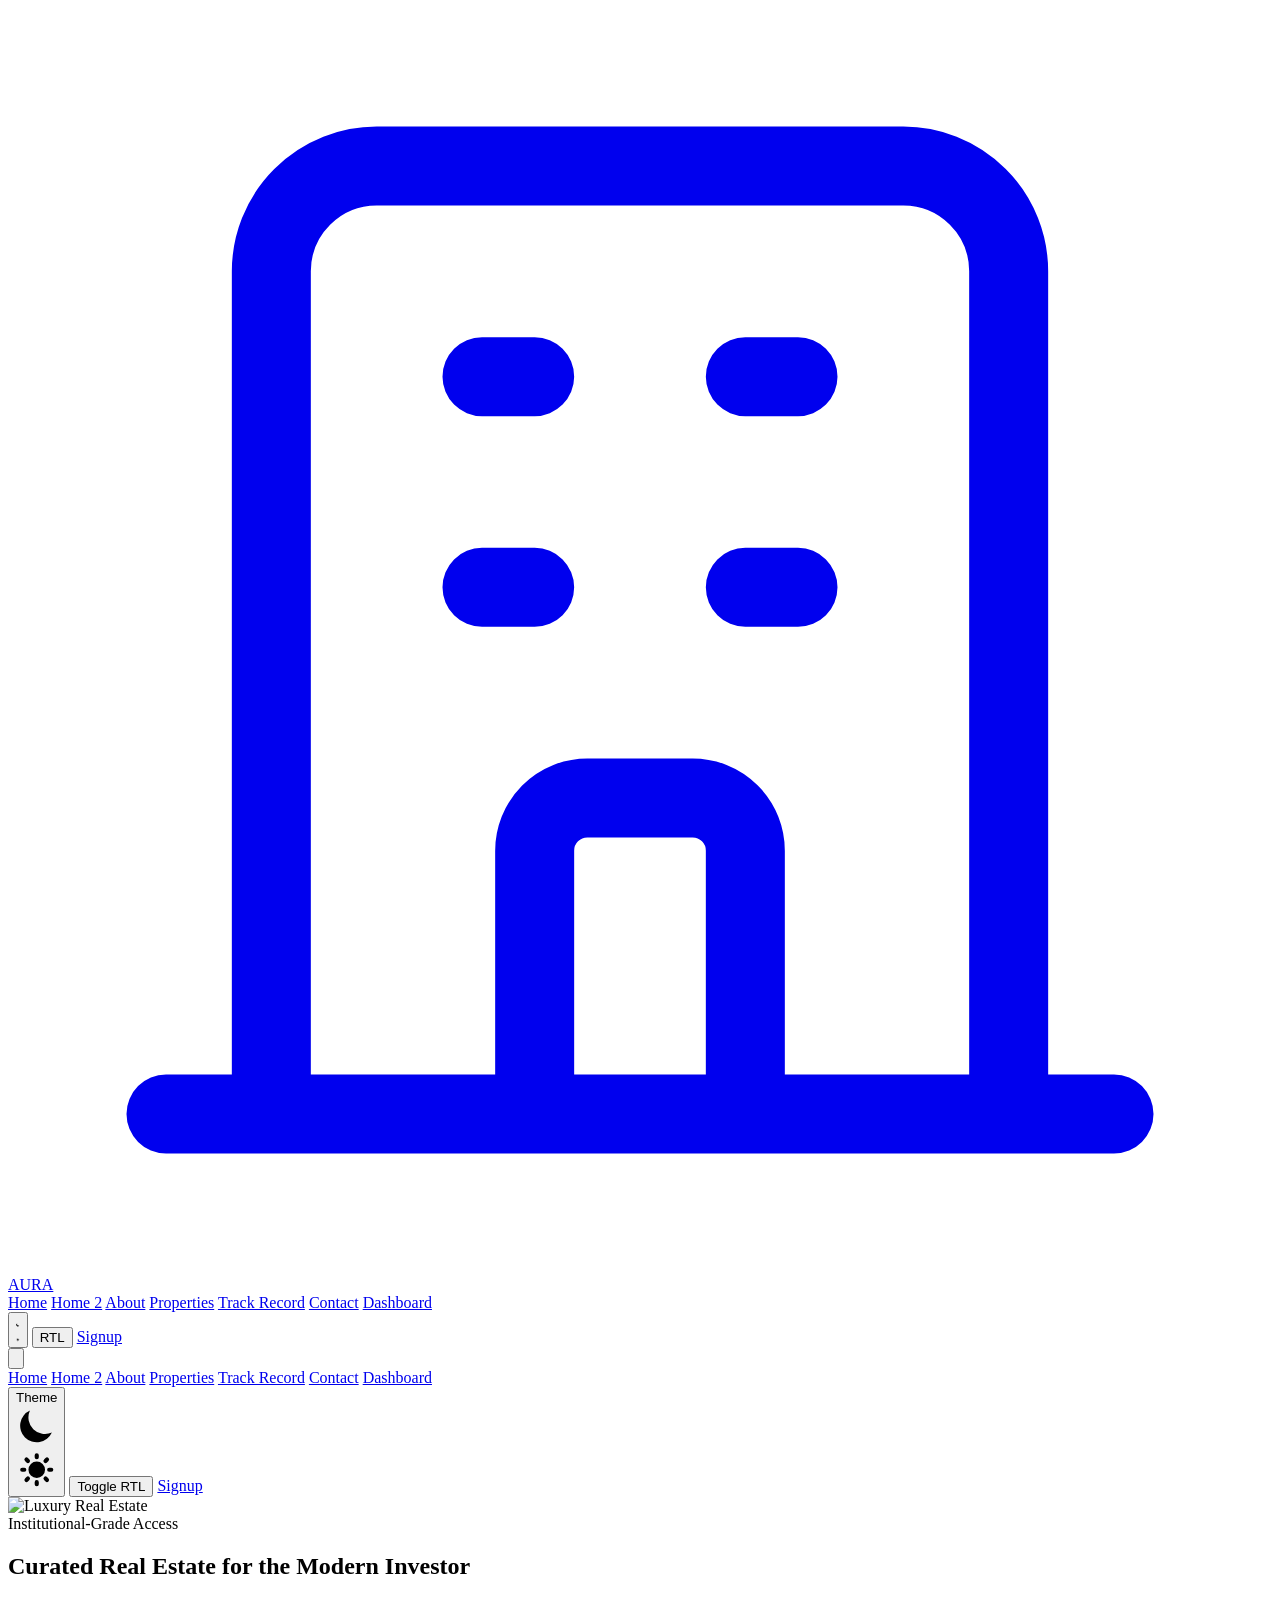
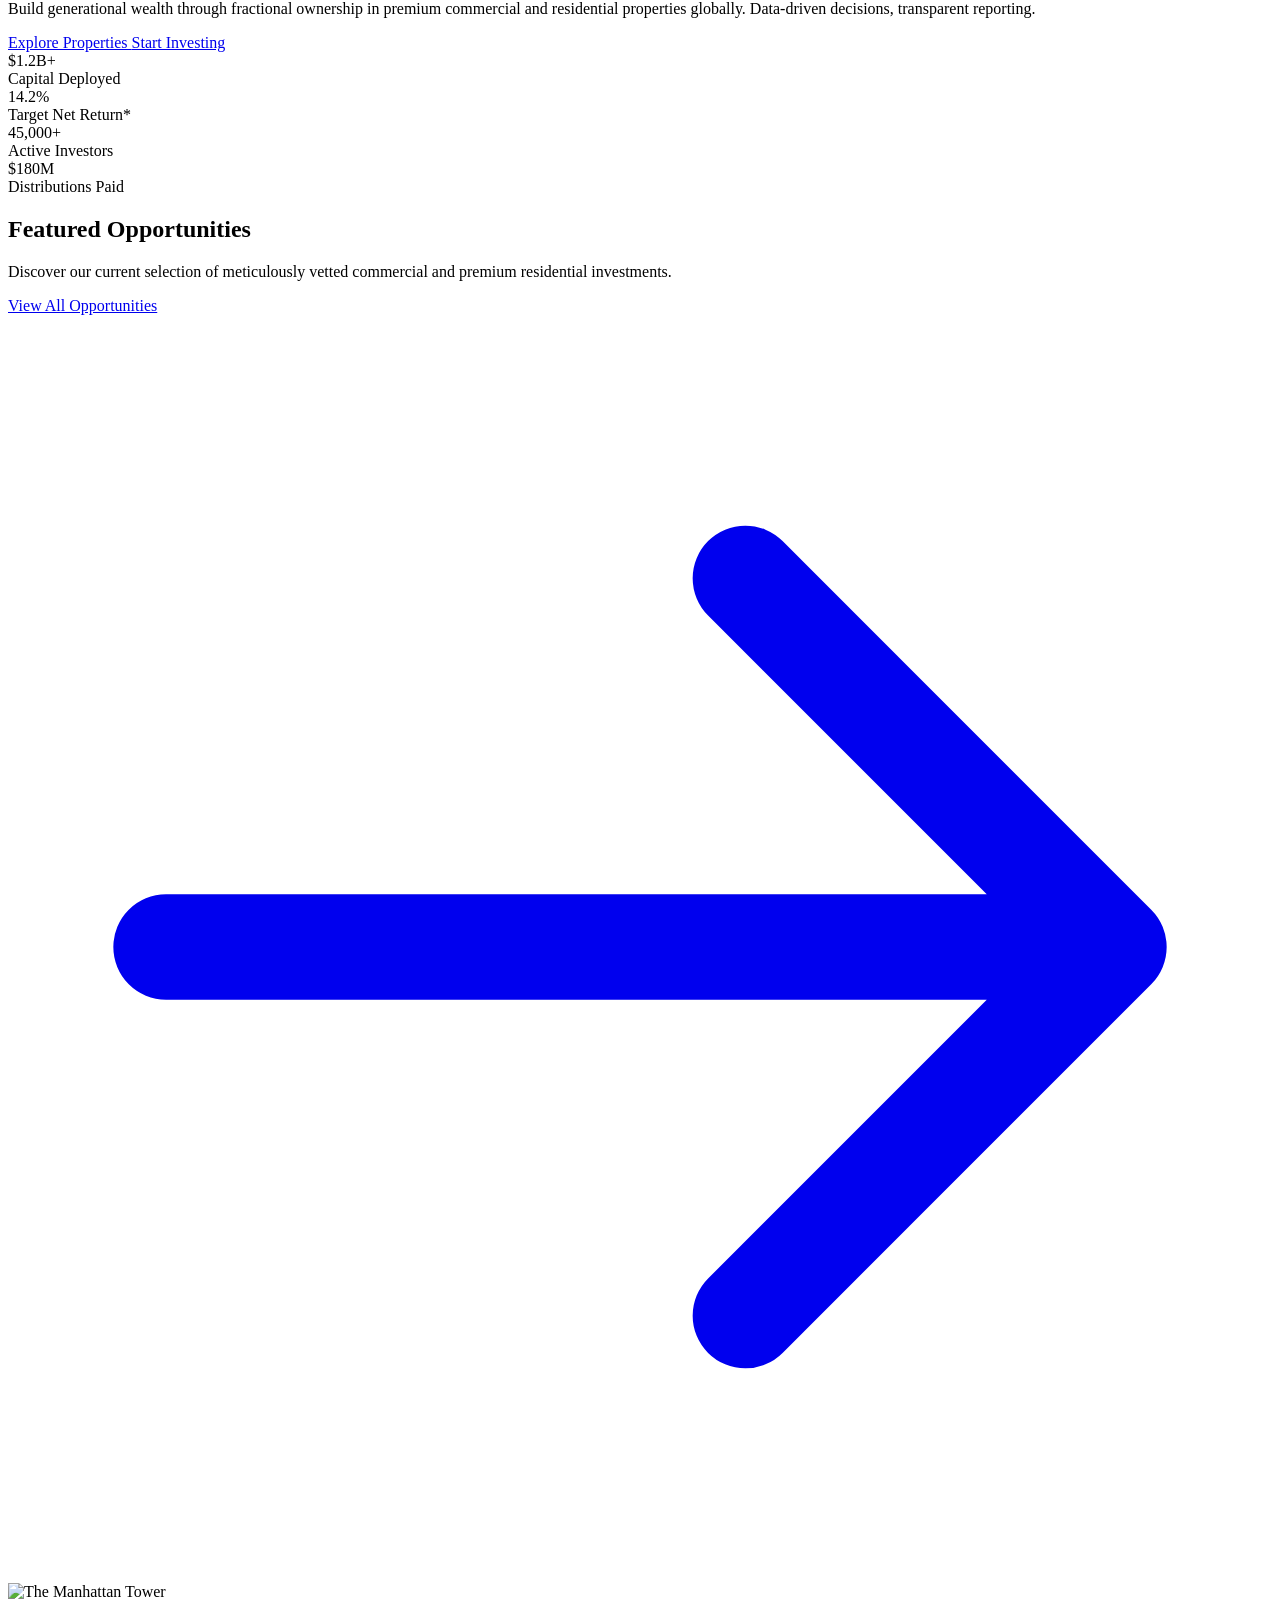
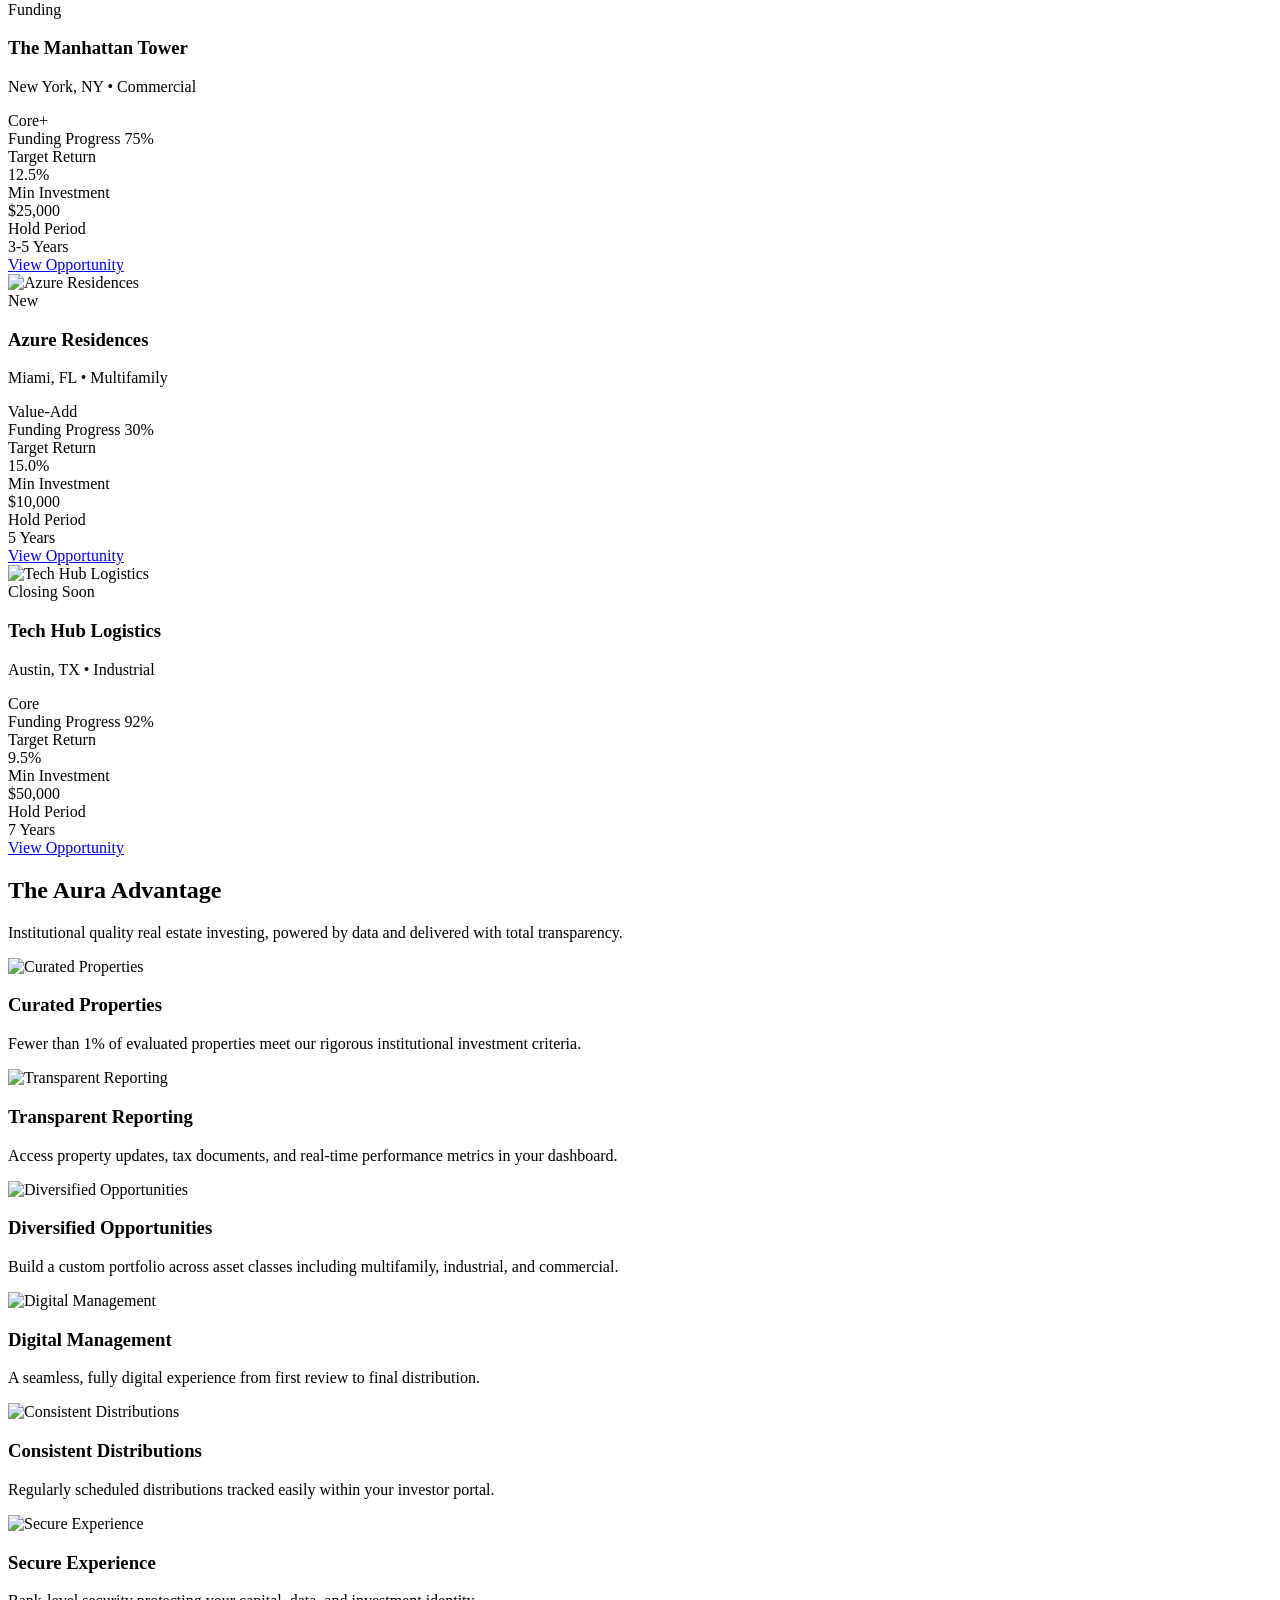
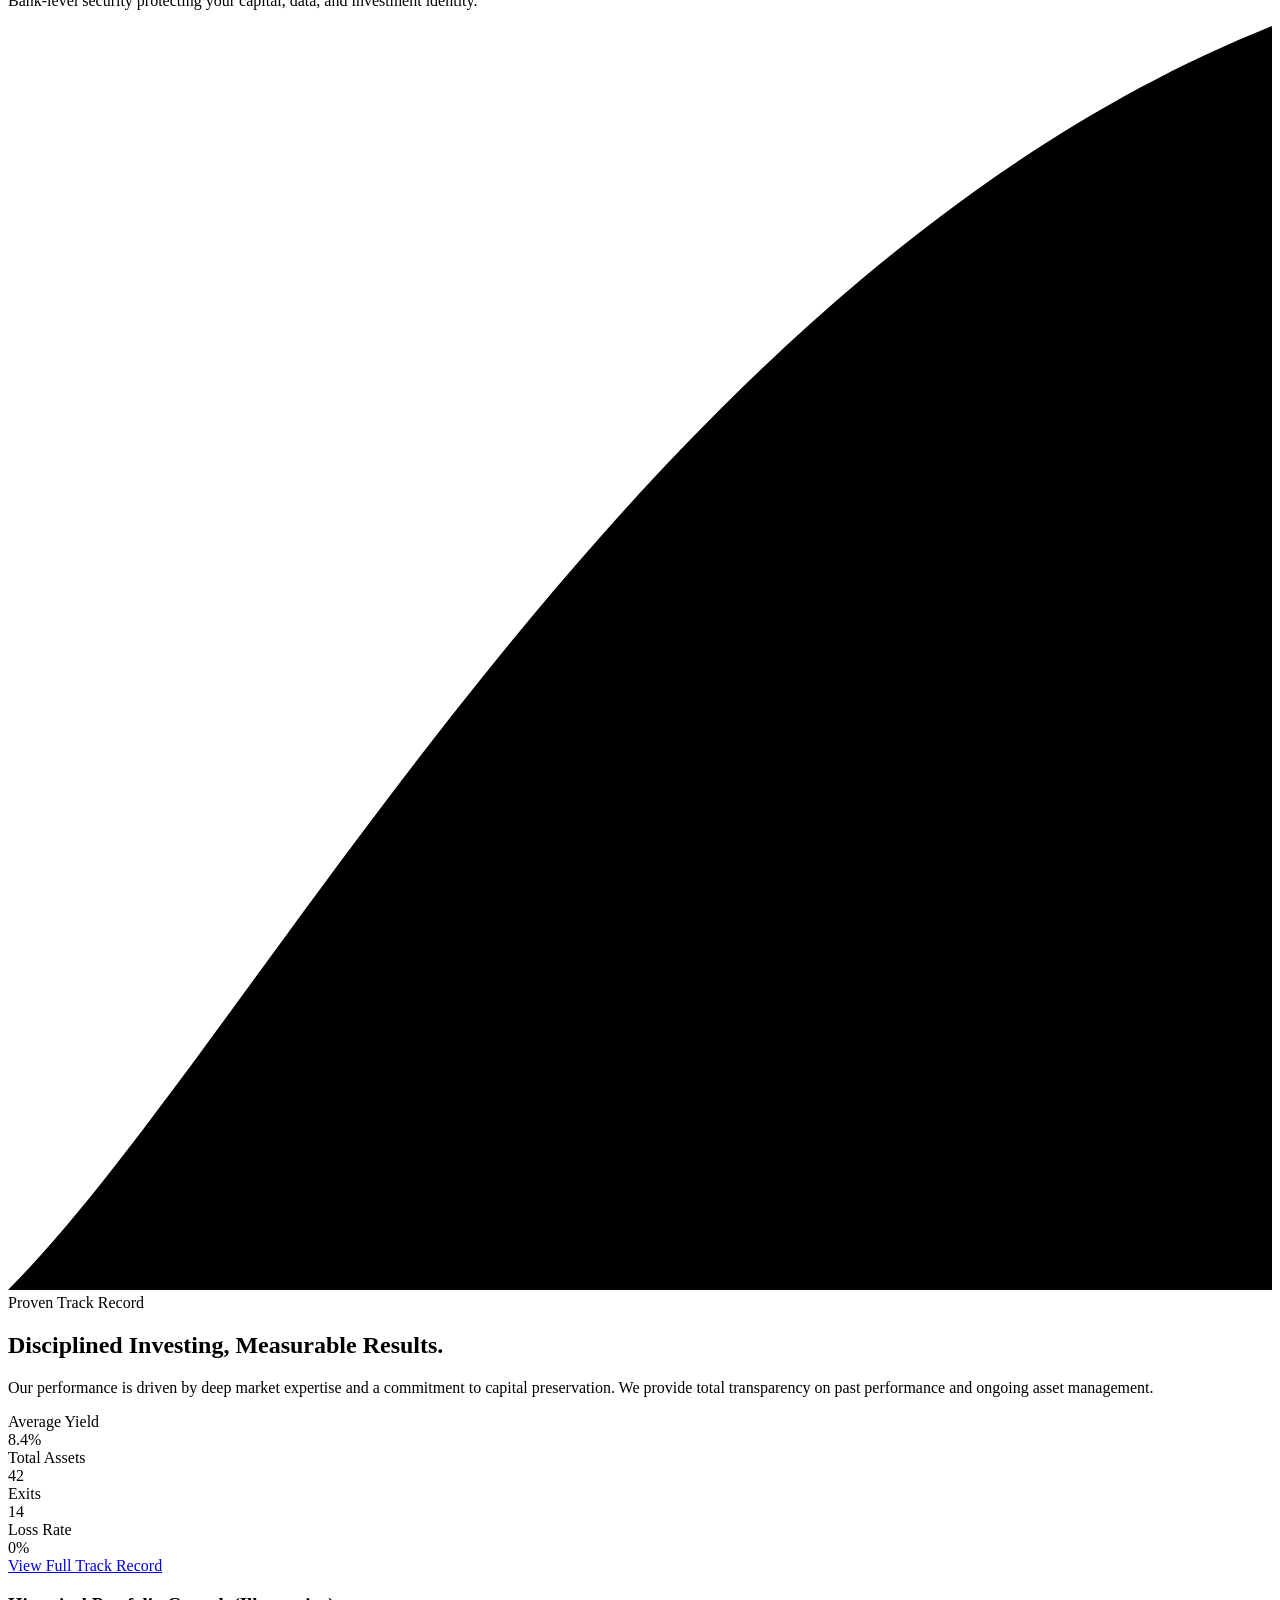
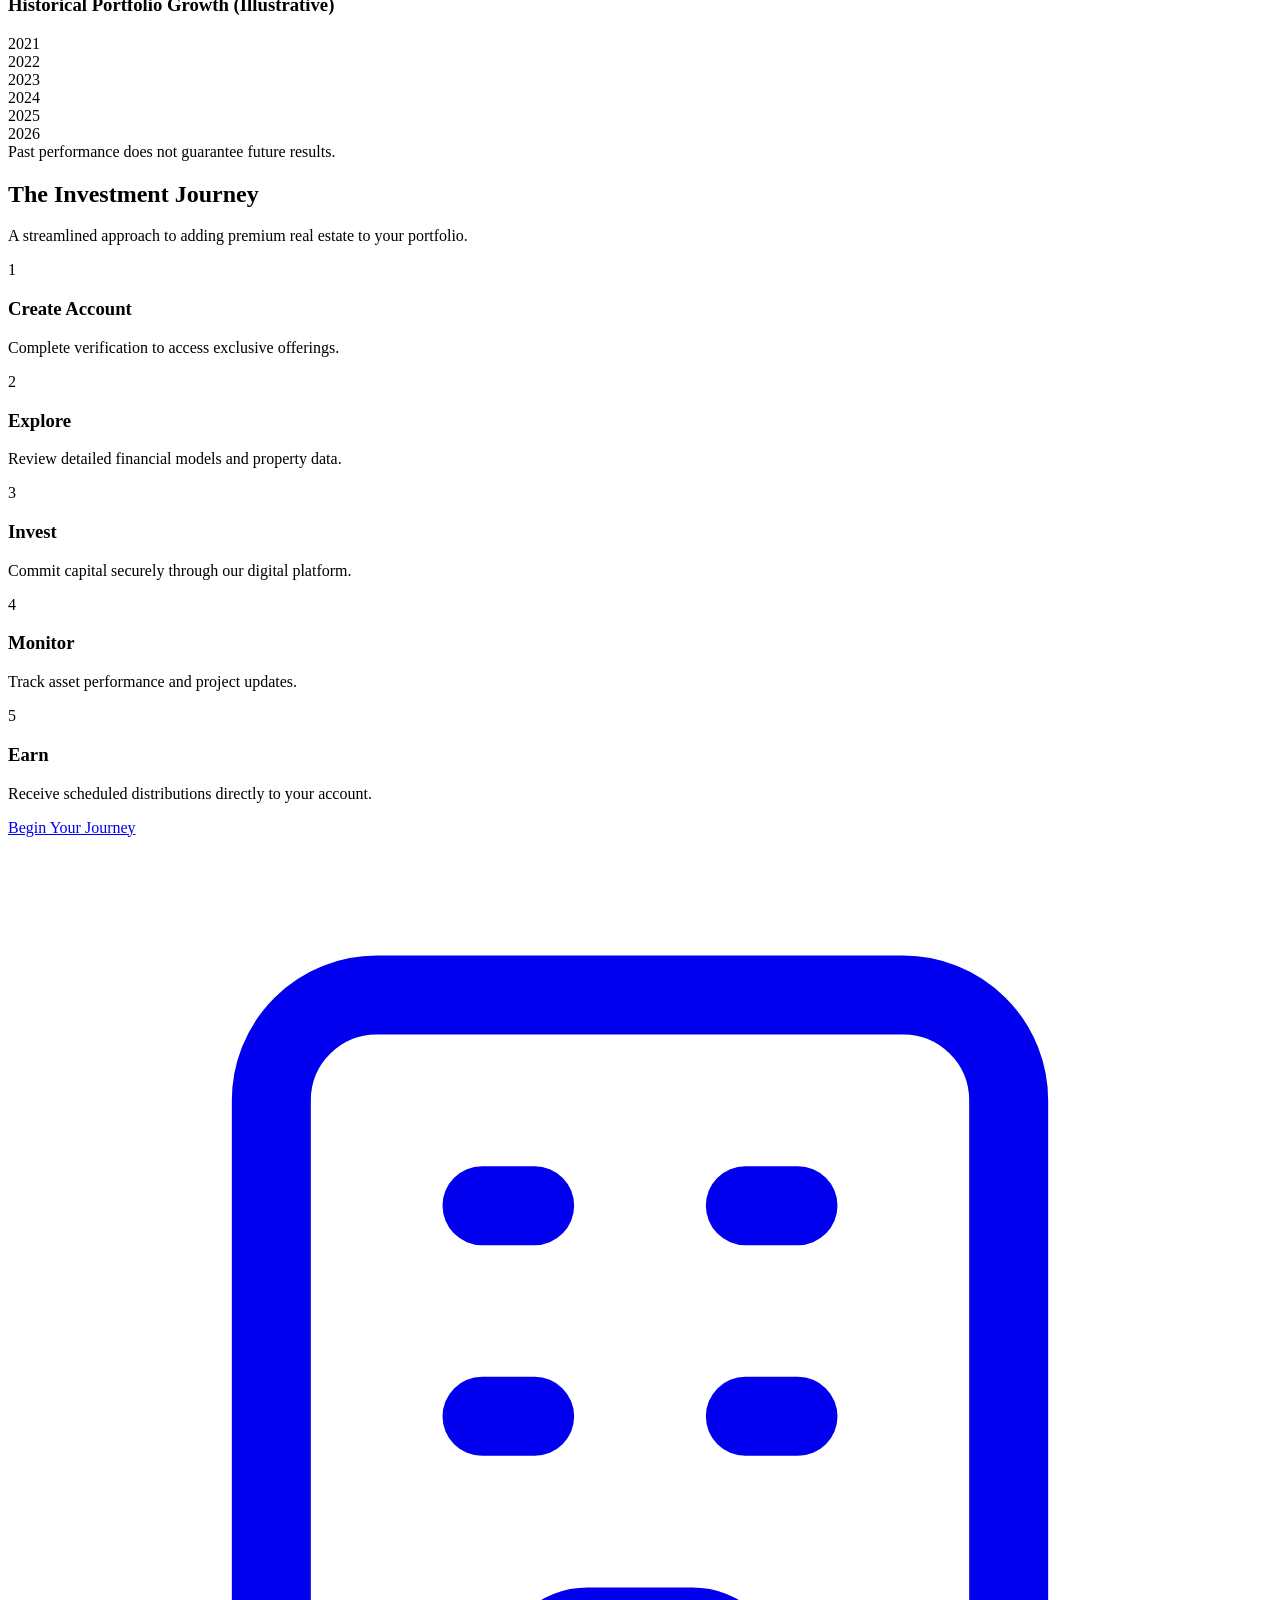
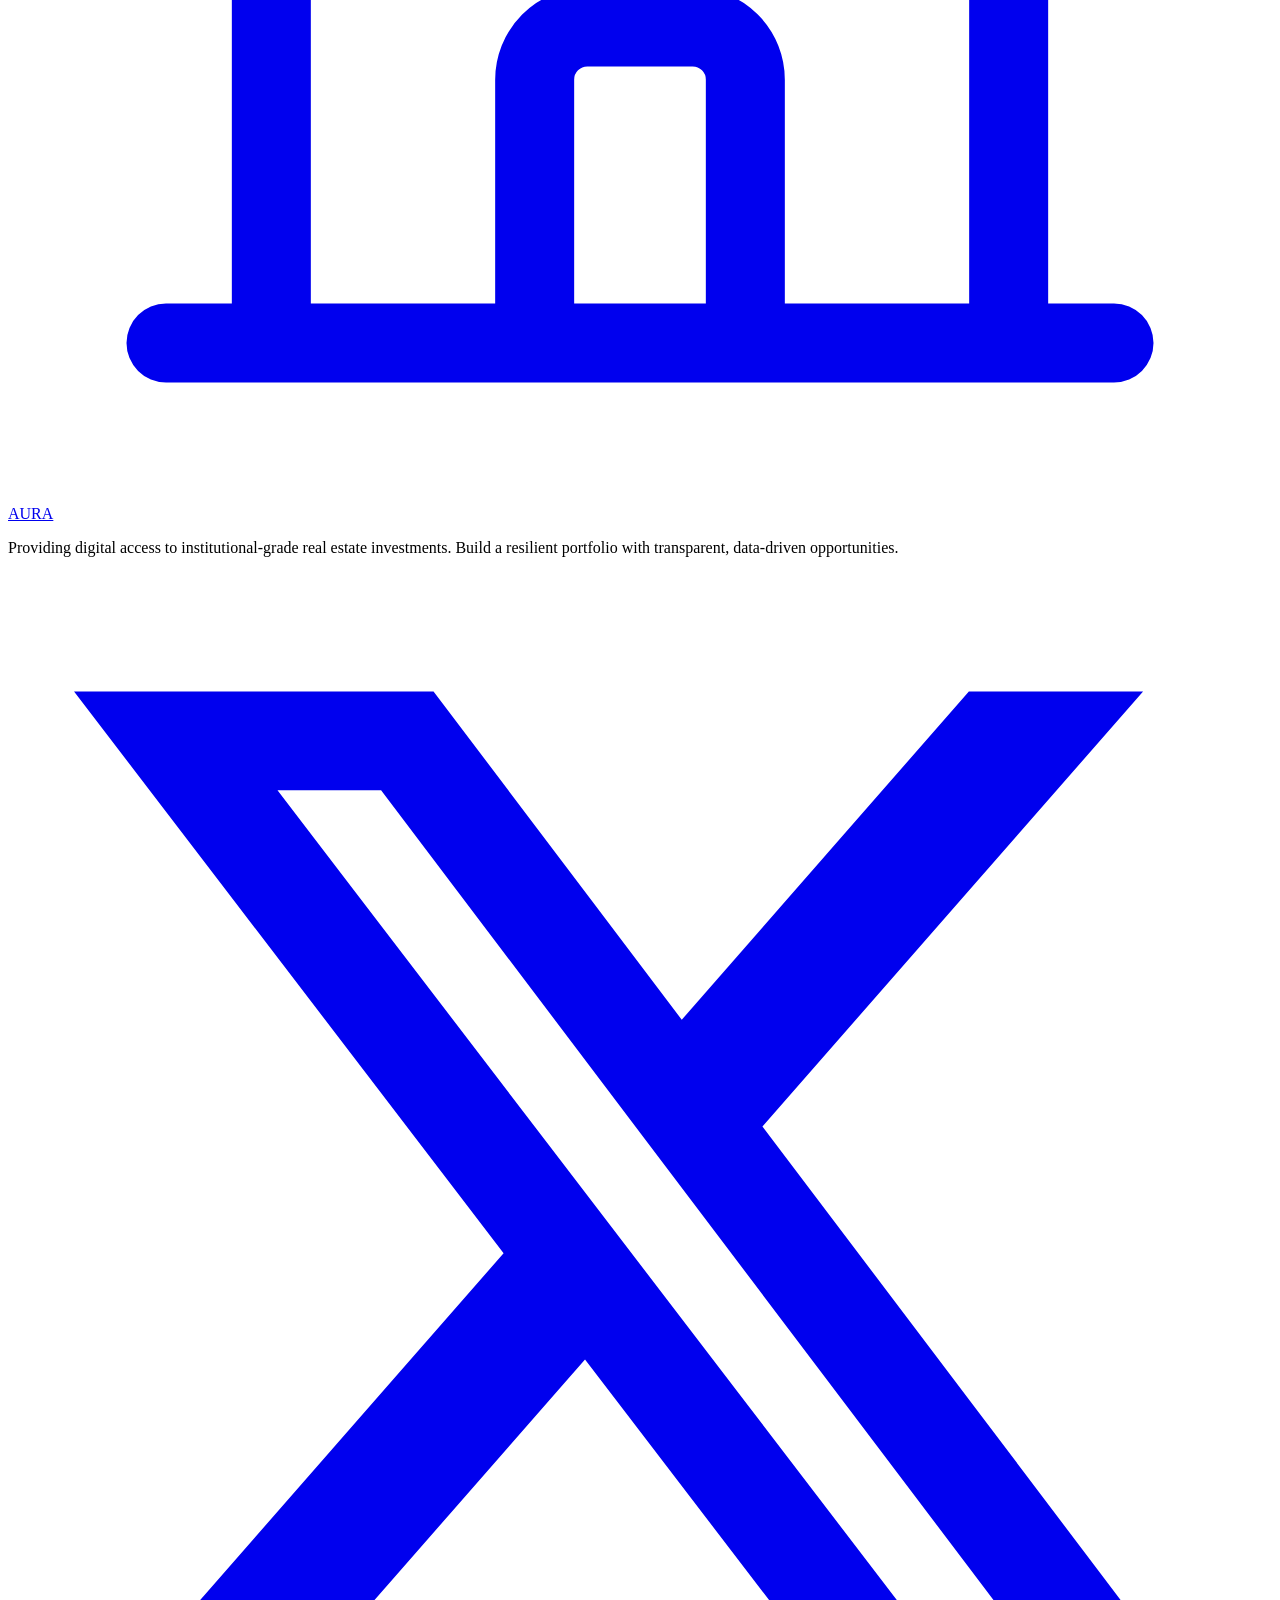
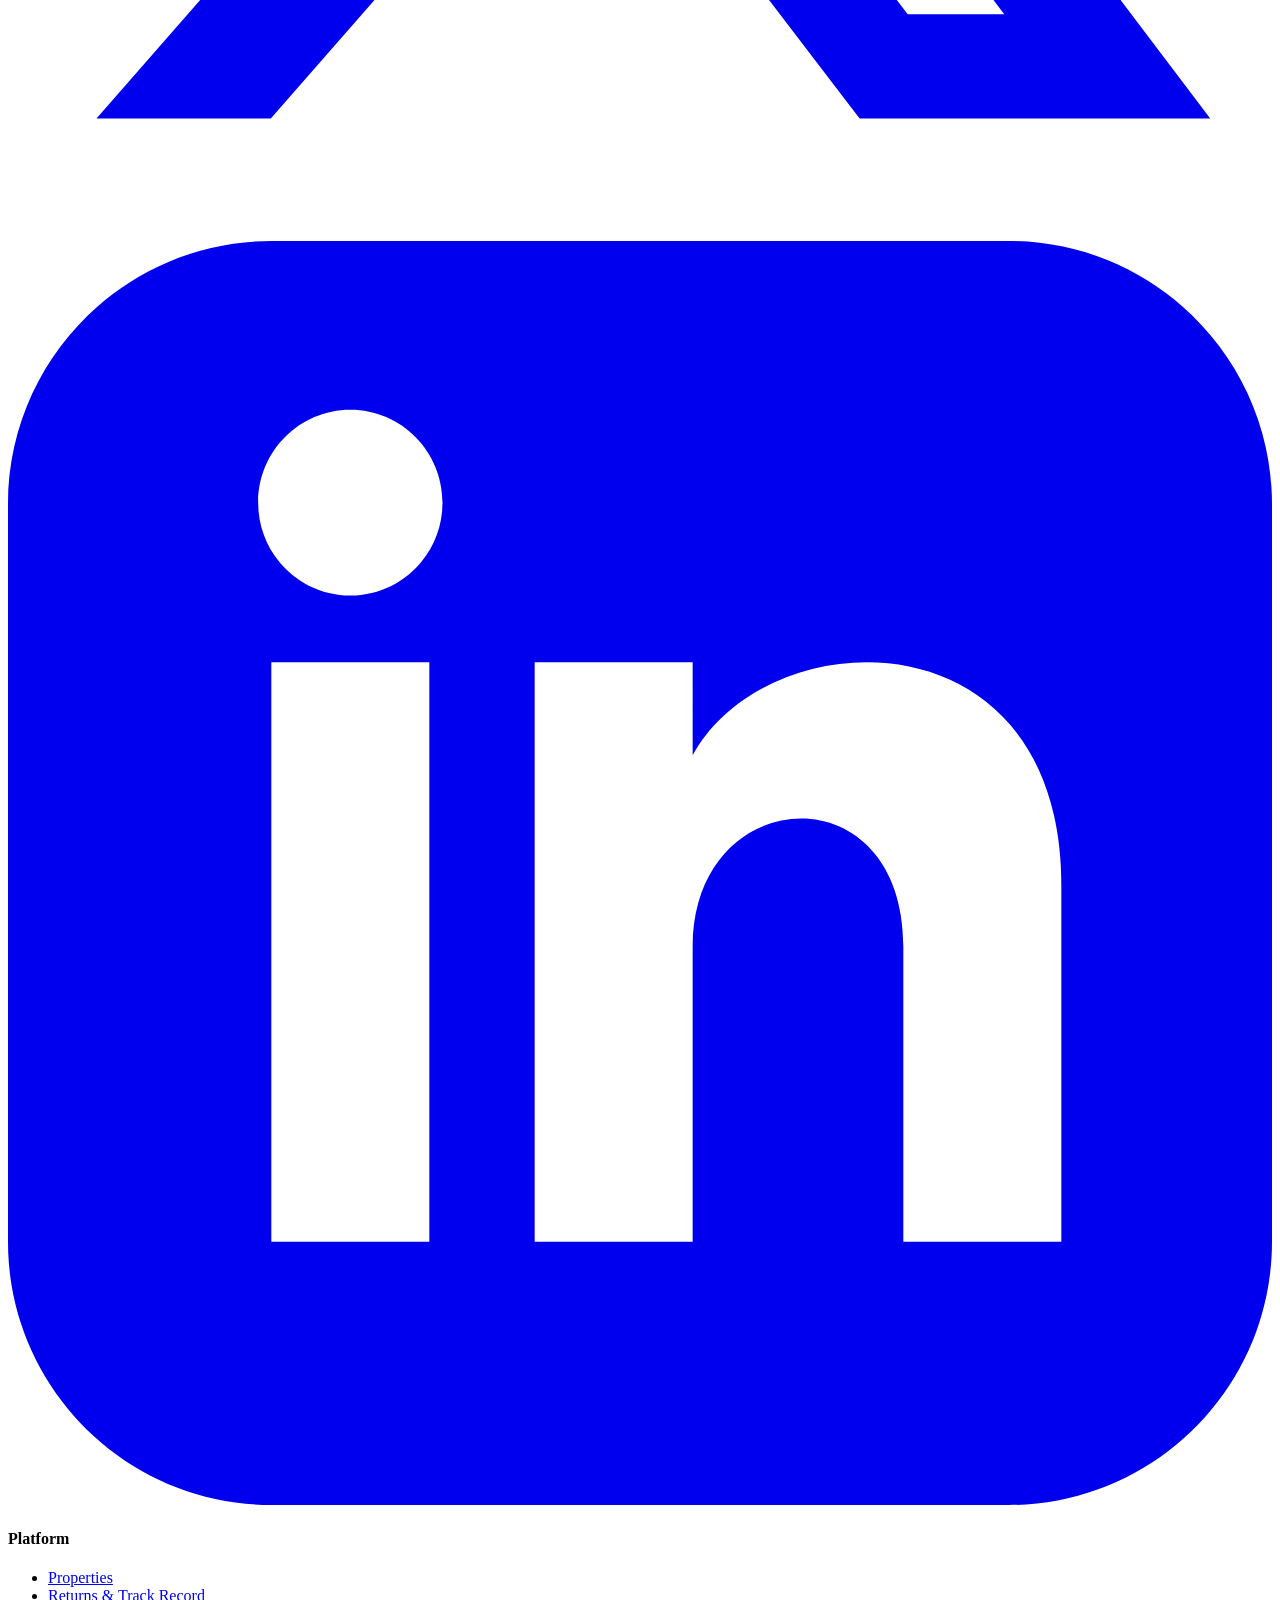
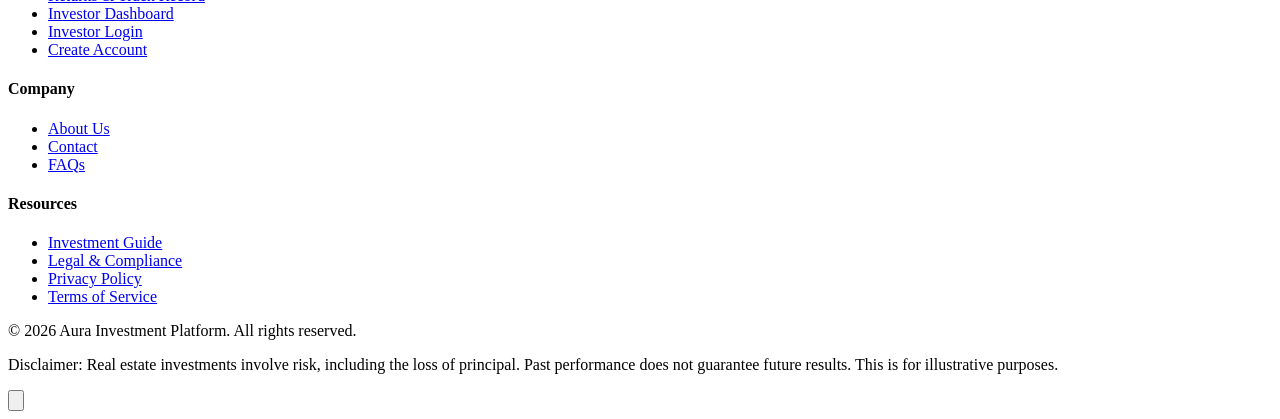
==== index.html @ 24491aa6 "index" ====
<!DOCTYPE html>
<html lang="en" dir="ltr">

<head>
    <meta charset="UTF-8">
    <meta name="viewport" content="width=device-width, initial-scale=1.0">
    <title>Aura | Premium Real Estate Crowdfunding & Investment</title>
    <link rel="icon" type="image/svg+xml" href="favicon.svg">
    <meta name="description"
        content="Aura is a premium real estate crowdfunding platform offering access to luxury and commercial property investments for global investors.">

    <!-- Google Fonts -->
    <link rel="preconnect" href="https://fonts.googleapis.com">
    <link rel="preconnect" href="https://fonts.gstatic.com" crossorigin>
    <link
        href="https://fonts.googleapis.com/css2?family=Inter:wght@300;400;500;600;700&family=Playfair+Display:wght@400;500;600;700&display=swap"
        rel="stylesheet">

    <!-- Tailwind CSS v3 CDN -->
    <script src="https://cdn.tailwindcss.com"></script>
    <script>
        tailwind.config = {
            darkMode: 'class',
            theme: {
                extend: {
                    colors: {
                        brand: {
                            charcoal: '#1A1A1A',
                            nearblack: '#0D0D0D',
                            ivory: '#F9F8F6',
                            stone: '#D9D5D0',
                            gold: '#C5A880',
                            mutedgold: '#D4C0A1'
                        }
                    },
                    fontFamily: {
                        sans: ['Inter', 'sans-serif'],
                        display: ['Playfair Display', 'serif'],
                    }
                }
            }
        }
    </script>

    <style type="text/tailwindcss">
        @layer utilities {
            .glass-panel {
                @apply bg-white/10 backdrop-blur-md border border-white/20 dark:bg-black/40 dark:border-white/10;
            }
            .text-balance {
                text-wrap: balance;
            }
        }
        
        body {
            @apply bg-brand-ivory text-brand-charcoal dark:bg-brand-nearblack dark:text-brand-ivory transition-colors duration-300;
        }

        /* Smooth scrolling */
        html { scroll-behavior: smooth; }
        
        /* Custom scrollbar */
        ::-webkit-scrollbar { width: 8px; }
        ::-webkit-scrollbar-track { @apply bg-transparent; }
        ::-webkit-scrollbar-thumb { @apply bg-brand-stone dark:bg-brand-charcoal rounded-full; }
        ::-webkit-scrollbar-thumb:hover { @apply bg-brand-gold; }
    </style>
    <link rel="stylesheet" href="assets/css/style.css">
</head>

<body
    class="antialiased flex flex-col min-h-screen bg-brand-ivory text-brand-charcoal dark:bg-brand-nearblack dark:text-brand-ivory transition-colors duration-300">

    <!-- HEADER -->
    <header id="main-header"
        class="fixed w-full top-0 z-50 bg-brand-ivory/90 dark:bg-brand-nearblack/90 backdrop-blur-md border-b border-brand-stone/30 dark:border-brand-charcoal transition-all duration-300">
        <div class="max-w-7xl mx-auto px-4 sm:px-6 lg:px-8">
            <div class="flex justify-between items-center h-20">
                <!-- Logo -->
                <div class="flex-shrink-0 flex items-center">
                    <a href="index.html"
                        class="font-display font-bold text-2xl tracking-wider text-brand-charcoal dark:text-brand-ivory flex items-center gap-2">
                        <svg class="w-8 h-8 text-brand-gold" fill="none" stroke="currentColor" viewBox="0 0 24 24">
                            <path stroke-linecap="round" stroke-linejoin="round" stroke-width="1.5"
                                d="M19 21V5a2 2 0 00-2-2H7a2 2 0 00-2 2v16m14 0h2m-2 0h-5m-9 0H3m2 0h5M9 7h1m-1 4h1m4-4h1m-1 4h1m-5 10v-5a1 1 0 011-1h2a1 1 0 011 1v5m-4 0h4">
                            </path>
                        </svg>
                        AURA
                    </a>
                </div>

                <!-- Desktop Navigation -->
                <nav class="hidden lg:flex lg:gap-4 xl:gap-8 items-center">
                    <a href="index.html" class="text-sm font-medium text-brand-gold transition-colors">Home</a>
                    <a href="home-2.html" class="text-sm font-medium hover:text-brand-gold transition-colors">Home 2</a>
                    <a href="about.html" class="text-sm font-medium hover:text-brand-gold transition-colors">About</a>
                    <a href="properties.html"
                        class="text-sm font-medium hover:text-brand-gold transition-colors">Properties</a>
                    <a href="returns.html" class="text-sm font-medium hover:text-brand-gold transition-colors">Track
                        Record</a>
                    <a href="contact.html"
                        class="text-sm font-medium hover:text-brand-gold transition-colors">Contact</a>
                    <a href="dashboard.html"
                        class="text-sm font-medium hover:text-brand-gold transition-colors">Dashboard</a>
                </nav>

                <!-- Actions -->
                <div class="hidden lg:flex items-center lg:gap-4 xl:gap-6">
                    <button id="theme-toggle"
                        class="w-10 h-10 flex items-center justify-center border border-brand-stone/30 dark:border-brand-charcoal rounded-sm text-gray-500 hover:text-brand-gold hover:border-brand-gold dark:text-gray-400 dark:hover:text-brand-gold dark:hover:border-brand-gold transition-colors"
                        aria-label="Toggle Theme">
                        <svg id="theme-toggle-dark-icon" class="hidden w-5 h-5" fill="currentColor" viewBox="0 0 20 20">
                            <path d="M17.293 13.293A8 8 0 016.707 2.707a8.001 8.001 0 1010.586 10.586z"></path>
                        </svg>
                        <svg id="theme-toggle-light-icon" class="hidden w-5 h-5" fill="currentColor"
                            viewBox="0 0 20 20">
                            <path
                                d="M10 2a1 1 0 011 1v1a1 1 0 11-2 0V3a1 1 0 011-1zm4 8a4 4 0 11-8 0 4 4 0 018 0zm-.464 4.95l.707.707a1 1 0 001.414-1.414l-.707-.707a1 1 0 00-1.414 1.414zm2.12-10.607a1 1 0 010 1.414l-.706.707a1 1 0 11-1.414-1.414l.707-.707a1 1 0 011.414 0zM17 11a1 1 0 100-2h-1a1 1 0 100 2h1zm-7 4a1 1 0 011 1v1a1 1 0 11-2 0v-1a1 1 0 011-1zM5.05 6.464A1 1 0 106.465 5.05l-.708-.707a1 1 0 00-1.414 1.414l.707.707zm1.414 8.486l-.707.707a1 1 0 01-1.414-1.414l.707-.707a1 1 0 011.414 1.414zM4 11a1 1 0 100-2H3a1 1 0 000 2h1z">
                            </path>
                        </svg>
                    </button>
                    <button id="rtl-toggle"
                        class="w-10 h-10 flex items-center justify-center border border-brand-stone/30 dark:border-brand-charcoal rounded-sm text-sm font-medium text-gray-500 hover:text-brand-gold hover:border-brand-gold dark:text-gray-400 dark:hover:text-brand-gold dark:hover:border-brand-gold transition-colors">RTL</button>
                    <a href="signup.html"
                        class="bg-brand-charcoal dark:bg-brand-gold text-white dark:text-brand-charcoal px-5 py-2.5 rounded-sm text-sm font-medium hover:bg-brand-gold dark:hover:bg-white transition-colors whitespace-nowrap">Signup</a>
                </div>

                <!-- Mobile menu button -->
                <div class="lg:hidden flex items-center gap-4">
                    
                    <button id="mobile-menu-btn" class="text-brand-charcoal dark:text-brand-ivory focus:outline-none">
                        <svg class="w-6 h-6" fill="none" stroke="currentColor" viewBox="0 0 24 24">
                            <path id="menu-icon-open" stroke-linecap="round" stroke-linejoin="round" stroke-width="1.5"
                                d="M4 6h16M4 12h16M4 18h16"></path>
                            <path id="menu-icon-close" class="hidden" stroke-linecap="round" stroke-linejoin="round"
                                stroke-width="1.5" d="M6 18L18 6M6 6l12 12"></path>
                        </svg>
                    </button>
                </div>
            </div>
        </div>

        <!-- Mobile Menu -->
        <div id="mobile-menu"
            class="hidden lg:hidden bg-brand-ivory dark:bg-brand-nearblack border-t border-brand-stone/30 dark:border-brand-charcoal pb-6">
            <div class="px-4 pt-4 pb-3 space-y-1">
                <a href="index.html" class="block px-3 py-2 text-base font-medium text-brand-gold">Home</a>
                <a href="home-2.html" class="block px-3 py-2 text-base font-medium hover:text-brand-gold">Home 2</a>
                <a href="about.html" class="block px-3 py-2 text-base font-medium hover:text-brand-gold">About</a>
                <a href="properties.html"
                    class="block px-3 py-2 text-base font-medium hover:text-brand-gold">Properties</a>
                <a href="returns.html" class="block px-3 py-2 text-base font-medium hover:text-brand-gold">Track
                    Record</a>
                <a href="contact.html" class="block px-3 py-2 text-base font-medium hover:text-brand-gold">Contact</a>
                <a href="dashboard.html"
                    class="block px-3 py-2 text-base font-medium hover:text-brand-gold">Dashboard</a>
                <div class="border-t border-brand-stone/30 dark:border-brand-charcoal my-2 pt-2"></div>
                <button id="mobile-theme-toggle" class="block px-3 py-2 text-base font-medium w-full text-left hover:text-brand-gold dark:hover:text-brand-gold flex items-center justify-between">
                    <span>Theme</span>
                    <div class="flex items-center">
                        <svg id="mobile-theme-toggle-dark-icon" class="hidden w-5 h-5" fill="currentColor" viewBox="0 0 20 20"><path d="M17.293 13.293A8 8 0 016.707 2.707a8.001 8.001 0 1010.586 10.586z"></path></svg>
                        <svg id="mobile-theme-toggle-light-icon" class="hidden w-5 h-5" fill="currentColor" viewBox="0 0 20 20"><path d="M10 2a1 1 0 011 1v1a1 1 0 11-2 0V3a1 1 0 011-1zm4 8a4 4 0 11-8 0 4 4 0 018 0zm-.464 4.95l.707.707a1 1 0 001.414-1.414l-.707-.707a1 1 0 00-1.414 1.414zm2.12-10.607a1 1 0 010 1.414l-.706.707a1 1 0 11-1.414-1.414l.707-.707a1 1 0 011.414 0zM17 11a1 1 0 100-2h-1a1 1 0 100 2h1zm-7 4a1 1 0 011 1v1a1 1 0 11-2 0v-1a1 1 0 011-1zM5.05 6.464A1 1 0 106.465 5.05l-.708-.707a1 1 0 00-1.414 1.414l.707.707zm1.414 8.486l-.707.707a1 1 0 01-1.414-1.414l.707-.707a1 1 0 011.414 1.414zM4 11a1 1 0 100-2H3a1 1 0 000 2h1z"></path></svg>
                    </div>
                </button>
                <button id="mobile-rtl-toggle"
                    class="block px-3 py-2 text-base font-medium w-full text-left hover:text-brand-gold dark:hover:text-brand-gold">Toggle
                    RTL</button>
                <a href="signup.html"
                    class="block mt-4 text-center bg-brand-charcoal dark:bg-brand-gold text-white dark:text-brand-charcoal px-5 py-3 rounded-sm font-medium">Signup</a>
            </div>
        </div>
    </header>

    <main class="flex-grow pt-20">
        <!-- Section 1 - Hero -->
        <section class="relative h-auto py-24 md:h-[85vh] md:min-h-[600px] md:py-0 flex items-center">
            <div class="absolute inset-0 z-0">
                <img src="https://images.unsplash.com/photo-1600596542815-ffad4c1539a9?auto=format&fit=crop&q=80&w=2000"
                    alt="Luxury Real Estate" class="w-full h-full object-cover">
                <div class="absolute inset-0 bg-black/40"></div>
            </div>

            <div class="relative z-10 max-w-7xl mx-auto px-4 sm:px-6 lg:px-8 w-full text-white">
                <div class="max-w-3xl">
                    <span
                        class="text-brand-gold font-semibold tracking-wider uppercase text-sm mb-4 block">Institutional-Grade
                        Access</span>
                    <h1 class="font-display text-4xl sm:text-5xl md:text-7xl font-bold leading-tight mb-6 text-balance">
                        Curated Real Estate for the Modern Investor
                    </h1>
                    <p class="text-lg md:text-xl text-gray-200 mb-10 text-balance max-w-2xl font-light">
                        Build generational wealth through fractional ownership in premium commercial and residential
                        properties globally. Data-driven decisions, transparent reporting.
                    </p>
                    <div class="flex flex-col sm:flex-row gap-4 items-start">
                        <a href="properties.html"
                            class="bg-brand-gold hover:bg-brand-mutedgold text-brand-charcoal px-8 py-4 rounded-sm text-center font-medium transition-all text-sm uppercase tracking-wider whitespace-nowrap">
                            Explore Properties
                        </a>
                        <a href="signup.html"
                            class="glass-panel hover:bg-white/20 text-white px-8 py-4 rounded-sm text-center font-medium transition-all text-sm uppercase tracking-wider whitespace-nowrap">Start Investing</a>
                    </div>
                </div>

                <!-- Stats -->
                <div class="mt-20 grid grid-cols-2 lg:grid-cols-4 gap-8 max-w-4xl border-t border-white/20 pt-8">
                    <div>
                        <div class="text-3xl font-display font-semibold text-brand-gold">$1.2B+</div>
                        <div class="text-sm text-gray-300 mt-1 uppercase tracking-wider">Capital Deployed</div>
                    </div>
                    <div>
                        <div class="text-3xl font-display font-semibold text-brand-gold">14.2%</div>
                        <div class="text-sm text-gray-300 mt-1 uppercase tracking-wider">Target Net Return*</div>
                    </div>
                    <div>
                        <div class="text-3xl font-display font-semibold text-brand-gold">45,000+</div>
                        <div class="text-sm text-gray-300 mt-1 uppercase tracking-wider">Active Investors</div>
                    </div>
                    <div>
                        <div class="text-3xl font-display font-semibold text-brand-gold">$180M</div>
                        <div class="text-sm text-gray-300 mt-1 uppercase tracking-wider">Distributions Paid</div>
                    </div>
                </div>
            </div>
        </section>

        <!-- Section 2 - Featured Opportunities -->
        <section class="py-24 bg-brand-ivory dark:bg-brand-nearblack">
            <div class="max-w-7xl mx-auto px-4 sm:px-6 lg:px-8">
                <div class="flex flex-col md:flex-row justify-between items-end mb-12">
                    <div class="max-w-2xl">
                        <h2 class="font-display text-4xl font-bold mb-4">Featured Opportunities</h2>
                        <p class="text-gray-600 dark:text-gray-400">Discover our current selection of meticulously
                            vetted commercial and premium residential investments.</p>
                    </div>
                    <a href="properties.html"
                        class="text-brand-gold hover:text-brand-charcoal dark:hover:text-white font-medium flex items-center gap-2 mt-4 md:mt-0 transition-colors uppercase text-sm tracking-wider">
                        View All Opportunities
                        <svg class="w-4 h-4 rtl:rotate-180" fill="none" stroke="currentColor" viewBox="0 0 24 24">
                            <path stroke-linecap="round" stroke-linejoin="round" stroke-width="2"
                                d="M14 5l7 7m0 0l-7 7m7-7H3"></path>
                        </svg>
                    </a>
                </div>

                <div class="grid grid-cols-1 md:grid-cols-2 lg:grid-cols-3 gap-8">
                    <!-- Property Card 1 -->
                    <div
                        class="group bg-white dark:bg-brand-charcoal rounded-sm overflow-hidden shadow-sm hover:shadow-xl transition-all duration-300 border border-brand-stone/20 dark:border-white/5 flex flex-col">
                        <div class="relative h-64 overflow-hidden">
                            <img src="https://images.unsplash.com/photo-1545324418-cc1a3fa10c00?auto=format&fit=crop&q=80&w=800"
                                alt="The Manhattan Tower"
                                class="w-full h-full object-cover group-hover:scale-105 transition-transform duration-700">
                            <div
                                class="absolute top-4 left-4 bg-white/90 dark:bg-black/90 px-3 py-1 text-xs font-semibold uppercase tracking-wider rounded-sm">
                                Funding</div>
                        </div>
                        <div class="p-6 flex flex-col flex-grow">
                            <div class="flex justify-between items-start mb-2">
                                <div>
                                    <h3 class="font-display text-xl font-semibold mb-1">The Manhattan Tower</h3>
                                    <p class="text-sm text-gray-500 dark:text-gray-400">New York, NY • Commercial</p>
                                </div>
                                <div
                                    class="bg-brand-stone/20 dark:bg-white/5 px-2 py-1 rounded text-xs font-medium text-brand-gold">
                                    Core+</div>
                            </div>

                            <div class="my-6 mt-auto">
                                <div class="flex justify-between text-sm mb-2">
                                    <span class="text-gray-600 dark:text-gray-400">Funding Progress</span>
                                    <span class="font-medium">75%</span>
                                </div>
                                <div class="w-full bg-brand-stone dark:bg-gray-700 h-1.5 rounded-full overflow-hidden">
                                    <div class="bg-brand-gold h-full rounded-full" style="width: 75%"></div>
                                </div>
                            </div>

                            <div
                                class="grid grid-cols-2 gap-4 mb-6 pt-4 border-t border-brand-stone/30 dark:border-gray-700">
                                <div>
                                    <div class="text-xs text-gray-500 dark:text-gray-400 mb-1 uppercase tracking-wider">
                                        Target Return</div>
                                    <div class="font-semibold text-lg">12.5%</div>
                                </div>
                                <div>
                                    <div class="text-xs text-gray-500 dark:text-gray-400 mb-1 uppercase tracking-wider">
                                        Min Investment</div>
                                    <div class="font-semibold text-lg">$25,000</div>
                                </div>
                                <div>
                                    <div class="text-xs text-gray-500 dark:text-gray-400 mb-1 uppercase tracking-wider">
                                        Hold Period</div>
                                    <div class="font-medium">3-5 Years</div>
                                </div>
                            </div>

                            <a href="#"
                                class="block w-full py-3 text-center border border-brand-charcoal dark:border-brand-gold text-brand-charcoal dark:text-brand-gold hover:bg-brand-charcoal dark:hover:bg-brand-gold hover:text-white dark:hover:text-brand-charcoal rounded-sm transition-colors text-sm uppercase tracking-wider font-medium whitespace-nowrap">View
                                Opportunity</a>
                        </div>
                    </div>

                    <!-- Property Card 2 -->
                    <div
                        class="group bg-white dark:bg-brand-charcoal rounded-sm overflow-hidden shadow-sm hover:shadow-xl transition-all duration-300 border border-brand-stone/20 dark:border-white/5 flex flex-col">
                        <div class="relative h-64 overflow-hidden">
                            <img src="https://images.unsplash.com/photo-1512917774080-9991f1c4c750?auto=format&fit=crop&q=80&w=800"
                                alt="Azure Residences"
                                class="w-full h-full object-cover group-hover:scale-105 transition-transform duration-700">
                            <div
                                class="absolute top-4 left-4 bg-white/90 dark:bg-black/90 px-3 py-1 text-xs font-semibold uppercase tracking-wider rounded-sm">
                                New</div>
                        </div>
                        <div class="p-6 flex flex-col flex-grow">
                            <div class="flex justify-between items-start mb-2">
                                <div>
                                    <h3 class="font-display text-xl font-semibold mb-1">Azure Residences</h3>
                                    <p class="text-sm text-gray-500 dark:text-gray-400">Miami, FL • Multifamily</p>
                                </div>
                                <div
                                    class="bg-brand-stone/20 dark:bg-white/5 px-2 py-1 rounded text-xs font-medium text-brand-gold">
                                    Value-Add</div>
                            </div>

                            <div class="my-6 mt-auto">
                                <div class="flex justify-between text-sm mb-2">
                                    <span class="text-gray-600 dark:text-gray-400">Funding Progress</span>
                                    <span class="font-medium">30%</span>
                                </div>
                                <div class="w-full bg-brand-stone dark:bg-gray-700 h-1.5 rounded-full overflow-hidden">
                                    <div class="bg-brand-gold h-full rounded-full" style="width: 30%"></div>
                                </div>
                            </div>

                            <div
                                class="grid grid-cols-2 gap-4 mb-6 pt-4 border-t border-brand-stone/30 dark:border-gray-700">
                                <div>
                                    <div class="text-xs text-gray-500 dark:text-gray-400 mb-1 uppercase tracking-wider">
                                        Target Return</div>
                                    <div class="font-semibold text-lg">15.0%</div>
                                </div>
                                <div>
                                    <div class="text-xs text-gray-500 dark:text-gray-400 mb-1 uppercase tracking-wider">
                                        Min Investment</div>
                                    <div class="font-semibold text-lg">$10,000</div>
                                </div>
                                <div>
                                    <div class="text-xs text-gray-500 dark:text-gray-400 mb-1 uppercase tracking-wider">
                                        Hold Period</div>
                                    <div class="font-medium">5 Years</div>
                                </div>
                            </div>

                            <a href="#"
                                class="block w-full py-3 text-center border border-brand-charcoal dark:border-brand-gold text-brand-charcoal dark:text-brand-gold hover:bg-brand-charcoal dark:hover:bg-brand-gold hover:text-white dark:hover:text-brand-charcoal rounded-sm transition-colors text-sm uppercase tracking-wider font-medium whitespace-nowrap">View
                                Opportunity</a>
                        </div>
                    </div>

                    <!-- Property Card 3 -->
                    <div
                        class="group bg-white dark:bg-brand-charcoal rounded-sm overflow-hidden shadow-sm hover:shadow-xl transition-all duration-300 border border-brand-stone/20 dark:border-white/5 flex flex-col md:col-span-2 md:mx-auto md:w-[calc(50%-1rem)] lg:col-span-1 lg:w-auto">
                        <div class="relative h-64 overflow-hidden">
                            <img src="https://images.unsplash.com/photo-1554469384-e58fac16e23a?auto=format&fit=crop&q=80&w=800"
                                alt="Tech Hub Logistics"
                                class="w-full h-full object-cover group-hover:scale-105 transition-transform duration-700">
                            <div
                                class="absolute top-4 left-4 bg-brand-gold px-3 py-1 text-xs font-semibold uppercase tracking-wider rounded-sm text-brand-charcoal">
                                Closing Soon</div>
                        </div>
                        <div class="p-6 flex flex-col flex-grow">
                            <div class="flex justify-between items-start mb-2">
                                <div>
                                    <h3 class="font-display text-xl font-semibold mb-1">Tech Hub Logistics</h3>
                                    <p class="text-sm text-gray-500 dark:text-gray-400">Austin, TX • Industrial</p>
                                </div>
                                <div
                                    class="bg-brand-stone/20 dark:bg-white/5 px-2 py-1 rounded text-xs font-medium text-brand-gold">
                                    Core</div>
                            </div>

                            <div class="my-6 mt-auto">
                                <div class="flex justify-between text-sm mb-2">
                                    <span class="text-gray-600 dark:text-gray-400">Funding Progress</span>
                                    <span class="font-medium">92%</span>
                                </div>
                                <div class="w-full bg-brand-stone dark:bg-gray-700 h-1.5 rounded-full overflow-hidden">
                                    <div class="bg-brand-gold h-full rounded-full" style="width: 92%"></div>
                                </div>
                            </div>

                            <div
                                class="grid grid-cols-2 gap-4 mb-6 pt-4 border-t border-brand-stone/30 dark:border-gray-700">
                                <div>
                                    <div class="text-xs text-gray-500 dark:text-gray-400 mb-1 uppercase tracking-wider">
                                        Target Return</div>
                                    <div class="font-semibold text-lg">9.5%</div>
                                </div>
                                <div>
                                    <div class="text-xs text-gray-500 dark:text-gray-400 mb-1 uppercase tracking-wider">
                                        Min Investment</div>
                                    <div class="font-semibold text-lg">$50,000</div>
                                </div>
                                <div>
                                    <div class="text-xs text-gray-500 dark:text-gray-400 mb-1 uppercase tracking-wider">
                                        Hold Period</div>
                                    <div class="font-medium">7 Years</div>
                                </div>
                            </div>

                            <a href="#"
                                class="block w-full py-3 text-center border border-brand-charcoal dark:border-brand-gold text-brand-charcoal dark:text-brand-gold hover:bg-brand-charcoal dark:hover:bg-brand-gold hover:text-white dark:hover:text-brand-charcoal rounded-sm transition-colors text-sm uppercase tracking-wider font-medium whitespace-nowrap">View
                                Opportunity</a>
                        </div>
                    </div>
                </div>
            </div>
        </section>

        <!-- Section 3 - Why Investors Use Platform -->
        <section class="py-24 bg-white dark:bg-brand-charcoal">
            <div class="max-w-7xl mx-auto px-4 sm:px-6 lg:px-8">
                <div class="text-center max-w-3xl mx-auto mb-16">
                    <h2 class="font-display text-4xl font-bold mb-4">The Aura Advantage</h2>
                    <p class="text-gray-600 dark:text-gray-400 text-lg">Institutional quality real estate investing,
                        powered by data and delivered with total transparency.</p>
                </div>

                <div class="grid grid-cols-1 md:grid-cols-2 lg:grid-cols-3 gap-8">
                    <!-- Feature 1 -->
                    <div
                        class="bg-gray-50 dark:bg-brand-nearblack rounded-sm overflow-hidden border border-gray-100 dark:border-brand-charcoal hover:border-brand-gold dark:hover:border-brand-gold transition-colors duration-300 group">
                        <div class="h-48 overflow-hidden relative">
                            <img src="https://images.unsplash.com/photo-1512917774080-9991f1c4c750?auto=format&fit=crop&q=80&w=800"
                                alt="Curated Properties"
                                class="w-full h-full object-cover group-hover:scale-105 transition-transform duration-500">
                            <div
                                class="absolute inset-0 bg-brand-charcoal/20 group-hover:bg-transparent transition-colors duration-500">
                            </div>
                        </div>
                        <div class="p-8">
                            <h3 class="text-xl font-semibold mb-3 group-hover:text-brand-gold transition-colors min-h-[3.5rem]">Curated
                                Properties</h3>
                            <p class="text-gray-600 dark:text-gray-400">Fewer than 1% of evaluated properties meet our
                                rigorous institutional investment criteria.</p>
                        </div>
                    </div>

                    <!-- Feature 2 -->
                    <div
                        class="bg-gray-50 dark:bg-brand-nearblack rounded-sm overflow-hidden border border-gray-100 dark:border-brand-charcoal hover:border-brand-gold dark:hover:border-brand-gold transition-colors duration-300 group">
                        <div class="h-48 overflow-hidden relative">
                            <img src="https://images.unsplash.com/photo-1551288049-bebda4e38f71?auto=format&fit=crop&q=80&w=800"
                                alt="Transparent Reporting"
                                class="w-full h-full object-cover group-hover:scale-105 transition-transform duration-500">
                            <div
                                class="absolute inset-0 bg-brand-charcoal/20 group-hover:bg-transparent transition-colors duration-500">
                            </div>
                        </div>
                        <div class="p-8">
                            <h3 class="text-xl font-semibold mb-3 group-hover:text-brand-gold transition-colors min-h-[3.5rem]">
                                Transparent Reporting</h3>
                            <p class="text-gray-600 dark:text-gray-400">Access property updates, tax documents, and
                                real-time performance metrics in your dashboard.</p>
                        </div>
                    </div>

                    <!-- Feature 3 -->
                    <div
                        class="bg-gray-50 dark:bg-brand-nearblack rounded-sm overflow-hidden border border-gray-100 dark:border-brand-charcoal hover:border-brand-gold dark:hover:border-brand-gold transition-colors duration-300 group">
                        <div class="h-48 overflow-hidden relative">
                            <img src="https://images.unsplash.com/photo-1486406146926-c627a92ad1ab?auto=format&fit=crop&q=80&w=800"
                                alt="Diversified Opportunities"
                                class="w-full h-full object-cover group-hover:scale-105 transition-transform duration-500">
                            <div
                                class="absolute inset-0 bg-brand-charcoal/20 group-hover:bg-transparent transition-colors duration-500">
                            </div>
                        </div>
                        <div class="p-8">
                            <h3 class="text-xl font-semibold mb-3 group-hover:text-brand-gold transition-colors min-h-[3.5rem]">
                                Diversified Opportunities</h3>
                            <p class="text-gray-600 dark:text-gray-400">Build a custom portfolio across asset classes
                                including multifamily, industrial, and commercial.</p>
                        </div>
                    </div>

                    <!-- Feature 4 -->
                    <div
                        class="bg-gray-50 dark:bg-brand-nearblack rounded-sm overflow-hidden border border-gray-100 dark:border-brand-charcoal hover:border-brand-gold dark:hover:border-brand-gold transition-colors duration-300 group">
                        <div class="h-48 overflow-hidden relative">
                            <img src="https://images.unsplash.com/photo-1522071820081-009f0129c71c?auto=format&fit=crop&q=80&w=800"
                                alt="Digital Management"
                                class="w-full h-full object-cover group-hover:scale-105 transition-transform duration-500">
                            <div
                                class="absolute inset-0 bg-brand-charcoal/20 group-hover:bg-transparent transition-colors duration-500">
                            </div>
                        </div>
                        <div class="p-8">
                            <h3 class="text-xl font-semibold mb-3 group-hover:text-brand-gold transition-colors min-h-[3.5rem]">Digital
                                Management</h3>
                            <p class="text-gray-600 dark:text-gray-400">A seamless, fully digital experience from first
                                review to final distribution.</p>
                        </div>
                    </div>

                    <!-- Feature 5 -->
                    <div
                        class="bg-gray-50 dark:bg-brand-nearblack rounded-sm overflow-hidden border border-gray-100 dark:border-brand-charcoal hover:border-brand-gold dark:hover:border-brand-gold transition-colors duration-300 group">
                        <div class="h-48 overflow-hidden relative">
                            <img src="https://images.unsplash.com/photo-1611974789855-9c2a0a7236a3?auto=format&fit=crop&q=80&w=800"
                                alt="Consistent Distributions"
                                class="w-full h-full object-cover group-hover:scale-105 transition-transform duration-500">
                            <div
                                class="absolute inset-0 bg-brand-charcoal/20 group-hover:bg-transparent transition-colors duration-500">
                            </div>
                        </div>
                        <div class="p-8">
                            <h3 class="text-xl font-semibold mb-3 group-hover:text-brand-gold transition-colors min-h-[3.5rem]">
                                Consistent Distributions</h3>
                            <p class="text-gray-600 dark:text-gray-400">Regularly scheduled distributions tracked easily
                                within your investor portal.</p>
                        </div>
                    </div>

                    <!-- Feature 6 -->
                    <div
                        class="bg-gray-50 dark:bg-brand-nearblack rounded-sm overflow-hidden border border-gray-100 dark:border-brand-charcoal hover:border-brand-gold dark:hover:border-brand-gold transition-colors duration-300 group">
                        <div class="h-48 overflow-hidden relative">
                            <img src="https://images.pexels.com/photos/210705/pexels-photo-210705.jpeg"
                                alt="Secure Experience"
                                class="w-full h-full object-cover group-hover:scale-105 transition-transform duration-500">
                            <div
                                class="absolute inset-0 bg-brand-charcoal/20 group-hover:bg-transparent transition-colors duration-500">
                            </div>
                        </div>
                        <div class="p-8">
                            <h3 class="text-xl font-semibold mb-3 group-hover:text-brand-gold transition-colors min-h-[3.5rem]">Secure
                                Experience</h3>
                            <p class="text-gray-600 dark:text-gray-400">Bank-level security protecting your capital,
                                data, and investment identity.</p>
                        </div>
                    </div>
                </div>
            </div>
        </section>

        <!-- Section 4 - Performance Snapshot -->
        <section class="py-24 bg-brand-charcoal text-white relative overflow-hidden">
            <div class="absolute inset-0 z-0 opacity-10">
                <svg class="w-full h-full" viewBox="0 0 100 100" preserveAspectRatio="none">
                    <path d="M0,100 C20,80 50,20 100,0 L100,100 Z" fill="currentColor"></path>
                </svg>
            </div>

            <div class="max-w-7xl mx-auto px-4 sm:px-6 lg:px-8 relative z-10">
                <div class="flex flex-col lg:flex-row gap-16 items-center">
                    <div class="lg:w-1/2">
                        <span class="text-brand-gold font-semibold tracking-wider uppercase text-sm mb-4 block">Proven
                            Track Record</span>
                        <h2 class="font-display text-4xl md:text-5xl font-bold mb-6">Disciplined Investing, Measurable
                            Results.</h2>
                        <p class="text-gray-300 mb-8 text-lg font-light leading-relaxed">
                            Our performance is driven by deep market expertise and a commitment to capital preservation.
                            We provide total transparency on past performance and ongoing asset management.
                        </p>

                        <div class="grid grid-cols-2 gap-8 mb-8">
                            <div>
                                <div class="text-gray-400 text-sm uppercase tracking-wider mb-1">Average Yield</div>
                                <div class="text-3xl font-semibold">8.4%</div>
                            </div>
                            <div>
                                <div class="text-gray-400 text-sm uppercase tracking-wider mb-1">Total Assets</div>
                                <div class="text-3xl font-semibold">42</div>
                            </div>
                            <div>
                                <div class="text-gray-400 text-sm uppercase tracking-wider mb-1">Exits</div>
                                <div class="text-3xl font-semibold">14</div>
                            </div>
                            <div>
                                <div class="text-gray-400 text-sm uppercase tracking-wider mb-1">Loss Rate</div>
                                <div class="text-3xl font-semibold">0%</div>
                            </div>
                        </div>

                        <a href="returns.html"
                            class="inline-block border border-brand-gold text-brand-gold hover:bg-brand-gold hover:text-brand-charcoal px-6 py-3 rounded-sm font-medium transition-colors text-sm uppercase tracking-wider whitespace-nowrap">View
                            Full Track Record</a>
                    </div>

                    <div class="lg:w-1/2 w-full">
                        <div class="bg-black/30 backdrop-blur-sm border border-white/10 p-8 rounded-lg shadow-2xl">
                            <h3 class="text-lg font-medium mb-6">Historical Portfolio Growth (Illustrative)</h3>
                            <!-- Mock Chart visually -->
                            <div
                                class="relative h-64 w-full flex items-end justify-between gap-2 border-b border-white/20 pb-4">
                                <div
                                    class="w-1/12 bg-brand-stone/30 hover:bg-brand-gold/80 transition-colors h-[20%] rounded-t relative group">
                                    <div
                                        class="absolute -top-8 left-1/2 -translate-x-1/2 bg-white text-black text-xs px-2 py-1 rounded opacity-0 group-hover:opacity-100 transition-opacity">
                                        2021</div>
                                </div>
                                <div
                                    class="w-1/12 bg-brand-stone/30 hover:bg-brand-gold/80 transition-colors h-[35%] rounded-t relative group">
                                    <div
                                        class="absolute -top-8 left-1/2 -translate-x-1/2 bg-white text-black text-xs px-2 py-1 rounded opacity-0 group-hover:opacity-100 transition-opacity">
                                        2022</div>
                                </div>
                                <div
                                    class="w-1/12 bg-brand-stone/40 hover:bg-brand-gold/80 transition-colors h-[45%] rounded-t relative group">
                                    <div
                                        class="absolute -top-8 left-1/2 -translate-x-1/2 bg-white text-black text-xs px-2 py-1 rounded opacity-0 group-hover:opacity-100 transition-opacity">
                                        2023</div>
                                </div>
                                <div
                                    class="w-1/12 bg-brand-stone/50 hover:bg-brand-gold/80 transition-colors h-[60%] rounded-t relative group">
                                    <div
                                        class="absolute -top-8 left-1/2 -translate-x-1/2 bg-white text-black text-xs px-2 py-1 rounded opacity-0 group-hover:opacity-100 transition-opacity">
                                        2024</div>
                                </div>
                                <div
                                    class="w-1/12 bg-brand-stone/60 hover:bg-brand-gold/80 transition-colors h-[75%] rounded-t relative group">
                                    <div
                                        class="absolute -top-8 left-1/2 -translate-x-1/2 bg-white text-black text-xs px-2 py-1 rounded opacity-0 group-hover:opacity-100 transition-opacity">
                                        2025</div>
                                </div>
                                <div
                                    class="w-1/12 bg-brand-gold hover:bg-white transition-colors h-[90%] rounded-t relative group">
                                    <div
                                        class="absolute -top-8 left-1/2 -translate-x-1/2 bg-white text-black text-xs px-2 py-1 rounded opacity-0 group-hover:opacity-100 transition-opacity">
                                        2026</div>
                                </div>
                            </div>
                            <div class="text-xs text-gray-400 mt-4 text-center">Past performance does not guarantee
                                future results.</div>
                        </div>
                    </div>
                </div>
            </div>
        </section>

        <!-- Section 5 - Investment Journey -->
        <section class="py-24 bg-brand-ivory dark:bg-brand-nearblack">
            <div class="max-w-7xl mx-auto px-4 sm:px-6 lg:px-8">
                <div class="text-center max-w-3xl mx-auto mb-20">
                    <h2 class="font-display text-4xl font-bold mb-4">The Investment Journey</h2>
                    <p class="text-gray-600 dark:text-gray-400 text-lg">A streamlined approach to adding premium real
                        estate to your portfolio.</p>
                </div>

                <div class="relative">
                    <!-- Line connecting steps -->
                    <div
                        class="hidden md:block absolute top-6 left-0 w-full h-0.5 bg-brand-stone/50 dark:bg-gray-700 -translate-y-1/2 z-0">
                    </div>

                    <div class="grid grid-cols-1 md:grid-cols-5 gap-8 relative z-10">
                        <!-- Step 1 -->
                        <div class="text-center">
                            <div
                                class="w-12 h-12 mx-auto bg-brand-charcoal text-white dark:bg-brand-gold dark:text-brand-charcoal rounded-full flex items-center justify-center font-bold text-lg mb-6 shadow-lg">
                                1</div>
                            <h3 class="font-semibold mb-2">Create Account</h3>
                            <p class="text-sm text-gray-600 dark:text-gray-400">Complete verification to access
                                exclusive offerings.</p>
                        </div>

                        <!-- Step 2 -->
                        <div class="text-center">
                            <div
                                class="w-12 h-12 mx-auto bg-brand-charcoal text-white dark:bg-brand-gold dark:text-brand-charcoal rounded-full flex items-center justify-center font-bold text-lg mb-6 shadow-lg">
                                2</div>
                            <h3 class="font-semibold mb-2">Explore</h3>
                            <p class="text-sm text-gray-600 dark:text-gray-400">Review detailed financial models and
                                property data.</p>
                        </div>

                        <!-- Step 3 -->
                        <div class="text-center">
                            <div
                                class="w-12 h-12 mx-auto bg-brand-charcoal text-white dark:bg-brand-gold dark:text-brand-charcoal rounded-full flex items-center justify-center font-bold text-lg mb-6 shadow-lg">
                                3</div>
                            <h3 class="font-semibold mb-2">Invest</h3>
                            <p class="text-sm text-gray-600 dark:text-gray-400">Commit capital securely through our
                                digital platform.</p>
                        </div>

                        <!-- Step 4 -->
                        <div class="text-center">
                            <div
                                class="w-12 h-12 mx-auto bg-brand-charcoal text-white dark:bg-brand-gold dark:text-brand-charcoal rounded-full flex items-center justify-center font-bold text-lg mb-6 shadow-lg">
                                4</div>
                            <h3 class="font-semibold mb-2">Monitor</h3>
                            <p class="text-sm text-gray-600 dark:text-gray-400">Track asset performance and project
                                updates.</p>
                        </div>

                        <!-- Step 5 -->
                        <div class="text-center">
                            <div
                                class="w-12 h-12 mx-auto bg-brand-charcoal text-white dark:bg-brand-gold dark:text-brand-charcoal rounded-full flex items-center justify-center font-bold text-lg mb-6 shadow-lg">
                                5</div>
                            <h3 class="font-semibold mb-2">Earn</h3>
                            <p class="text-sm text-gray-600 dark:text-gray-400">Receive scheduled distributions directly
                                to your account.</p>
                        </div>
                    </div>
                </div>

                <div class="mt-16 text-center">
                    <a href="signup.html"
                        class="bg-brand-charcoal dark:bg-brand-gold text-white dark:text-brand-charcoal px-8 py-4 rounded-sm font-medium transition-colors text-sm uppercase tracking-wider inline-block hover:bg-brand-gold hover:text-white dark:hover:bg-white whitespace-nowrap">Begin
                        Your Journey</a>
                </div>
            </div>
        </section>

    </main>

    <!-- FOOTER -->
    <footer
        class="bg-brand-ivory dark:bg-brand-nearblack text-brand-charcoal dark:text-gray-300 py-16 border-t border-brand-stone/30 dark:border-gray-800">
        <div class="max-w-7xl mx-auto px-4 sm:px-6 lg:px-8">
            <div class="grid grid-cols-1 md:grid-cols-2 lg:grid-cols-5 gap-12 mb-16">

                <!-- Brand -->
                <div class="lg:col-span-2">
                    <a href="index.html"
                        class="font-display font-bold text-2xl tracking-wider text-brand-charcoal dark:text-white flex items-center gap-2 mb-6">
                        <svg class="w-8 h-8 text-brand-gold" fill="none" stroke="currentColor" viewBox="0 0 24 24">
                            <path stroke-linecap="round" stroke-linejoin="round" stroke-width="1.5"
                                d="M19 21V5a2 2 0 00-2-2H7a2 2 0 00-2 2v16m14 0h2m-2 0h-5m-9 0H3m2 0h5M9 7h1m-1 4h1m4-4h1m-1 4h1m-5 10v-5a1 1 0 011-1h2a1 1 0 011 1v5m-4 0h4">
                            </path>
                        </svg>
                        AURA
                    </a>
                    <p class="text-gray-600 dark:text-gray-400 text-sm mb-6 max-w-sm">
                        Providing digital access to institutional-grade real estate investments. Build a resilient
                        portfolio with transparent, data-driven opportunities.
                    </p>
                    <div class="flex gap-4">
                        <a href="#"
                            class="text-gray-600 dark:text-gray-400 hover:text-brand-gold transition-colors"><svg
                                class="w-5 h-5" fill="currentColor" viewBox="0 0 24 24">
                                <path
                                    d="M18.244 2.25h3.308l-7.227 8.26 8.502 11.24H16.17l-5.214-6.817L4.99 21.75H1.68l7.73-8.835L1.254 2.25H8.08l4.713 6.231zm-1.161 17.52h1.833L7.084 4.126H5.117z" />
                            </svg></a>
                        <a href="#"
                            class="text-gray-600 dark:text-gray-400 hover:text-brand-gold transition-colors"><svg
                                class="w-5 h-5" fill="currentColor" viewBox="0 0 24 24">
                                <path
                                    d="M19 0h-14c-2.761 0-5 2.239-5 5v14c0 2.761 2.239 5 5 5h14c2.762 0 5-2.239 5-5v-14c0-2.761-2.238-5-5-5zm-11 19h-3v-11h3v11zm-1.5-12.268c-.966 0-1.75-.79-1.75-1.764s.784-1.764 1.75-1.764 1.75.79 1.75 1.764-.783 1.764-1.75 1.764zm13.5 12.268h-3v-5.604c0-3.368-4-3.113-4 0v5.604h-3v-11h3v1.765c1.396-2.586 7-2.777 7 2.476v6.759z" />
                            </svg></a>
                    </div>
                </div>

                <!-- Platform -->
                <div>
                    <h4 class="text-brand-charcoal dark:text-white font-semibold mb-4 uppercase tracking-wider text-sm">
                        Platform</h4>
                    <ul class="space-y-3 text-sm">
                        <li><a href="properties.html" class="hover:text-brand-gold transition-colors">Properties</a>
                        </li>
                        <li><a href="returns.html" class="hover:text-brand-gold transition-colors">Returns & Track
                                Record</a></li>
                        <li><a href="dashboard.html" class="hover:text-brand-gold transition-colors">Investor
                                Dashboard</a></li>
                        <li><a href="login.html" class="hover:text-brand-gold transition-colors">Investor Login</a></li>
                        <li><a href="signup.html" class="hover:text-brand-gold transition-colors">Create Account</a>
                        </li>
                    </ul>
                </div>

                <!-- Company -->
                <div>
                    <h4 class="text-brand-charcoal dark:text-white font-semibold mb-4 uppercase tracking-wider text-sm">
                        Company</h4>
                    <ul class="space-y-3 text-sm">
                        <li><a href="about.html" class="hover:text-brand-gold transition-colors">About Us</a></li>
                        <li><a href="contact.html" class="hover:text-brand-gold transition-colors">Contact</a></li>
                        <li><a href="#" class="hover:text-brand-gold transition-colors">FAQs</a></li>
                    </ul>
                </div>

                <!-- Resources -->
                <div>
                    <h4 class="text-brand-charcoal dark:text-white font-semibold mb-4 uppercase tracking-wider text-sm">
                        Resources</h4>
                    <ul class="space-y-3 text-sm">
                        <li><a href="#" class="hover:text-brand-gold transition-colors">Investment Guide</a></li>
                        <li><a href="#" class="hover:text-brand-gold transition-colors">Legal & Compliance</a></li>
                        <li><a href="#" class="hover:text-brand-gold transition-colors">Privacy Policy</a></li>
                        <li><a href="#" class="hover:text-brand-gold transition-colors">Terms of Service</a></li>
                    </ul>
                </div>
            </div>

            <div
                class="border-t border-brand-stone/30 dark:border-gray-800 pt-8 flex flex-col md:flex-row justify-between items-center text-xs text-gray-500">
                <p>&copy; 2026 Aura Investment Platform. All rights reserved.</p>
                <p class="mt-4 md:mt-0 text-center md:text-right max-w-xl">
                    Disclaimer: Real estate investments involve risk, including the loss of principal. Past performance
                    does not guarantee future results. This is for illustrative purposes.
                </p>
            </div>
        </div>
    </footer>

    <!-- Scroll to Top -->
    <button id="scroll-to-top"
        class="fixed bottom-8 right-8 bg-brand-charcoal dark:bg-brand-gold text-white dark:text-brand-charcoal p-3 rounded-full shadow-lg opacity-0 pointer-events-none transition-all duration-300 hover:-translate-y-1 z-50 focus:outline-none"
        aria-label="Scroll to top">
        <svg class="w-5 h-5" fill="none" stroke="currentColor" viewBox="0 0 24 24">
            <path stroke-linecap="round" stroke-linejoin="round" stroke-width="2" d="M5 10l7-7m0 0l7 7m-7-7v18"></path>
        </svg>
    </button>

    <script src="assets/js/main.js"></script>
</body>

</html>
---- assets/css/style.css ----
/* Global Custom Styles for Aura Platform */
@tailwind base;
@tailwind components;
@tailwind utilities;

@layer base {
    html {
        -webkit-tap-highlight-color: transparent;
        scroll-behavior: smooth;
    }
    body {
        @apply bg-brand-ivory text-brand-charcoal dark:bg-brand-nearblack dark:text-brand-ivory transition-colors duration-300;
    }
    
    ::-webkit-scrollbar { width: 8px; }
    ::-webkit-scrollbar-track { @apply bg-transparent; }
    ::-webkit-scrollbar-thumb { @apply bg-brand-stone dark:bg-brand-charcoal rounded-full; }
    ::-webkit-scrollbar-thumb:hover { @apply bg-brand-gold; }
}

/* Custom animations */
@keyframes slideDown {
    from {
        opacity: 0;
        transform: translateY(-10px);
    }
    to {
        opacity: 1;
        transform: translateY(0);
    }
}

@keyframes slideUp {
    from {
        opacity: 0;
        transform: translateY(20px);
    }
    to {
        opacity: 1;
        transform: translateY(0);
    }
}

@keyframes fadeIn {
    from { opacity: 0; }
    to { opacity: 1; }
}

.animate-slide-down {
    animation: slideDown 0.3s ease-out forwards;
}

.animate-slide-up {
    animation: slideUp 0.6s ease-out forwards;
}

.animate-fade-in {
    animation: fadeIn 0.4s ease-out forwards;
}

/* Custom form elements styling */
input[type="range"]::-webkit-slider-thumb {
    appearance: none;
    width: 16px;
    height: 16px;
    background: #C5A880;
    border-radius: 50%;
    cursor: pointer;
}

input[type="range"]::-moz-range-thumb {
    width: 16px;
    height: 16px;
    background: #C5A880;
    border-radius: 50%;
    cursor: pointer;
}

/* Focus outline overrides */
*:focus-visible {
    outline: 2px solid #C5A880;
    outline-offset: 2px;
}

/* Chart container responsive handling */
.chart-container {
    position: relative;
    height: 100%;
    width: 100%;
}
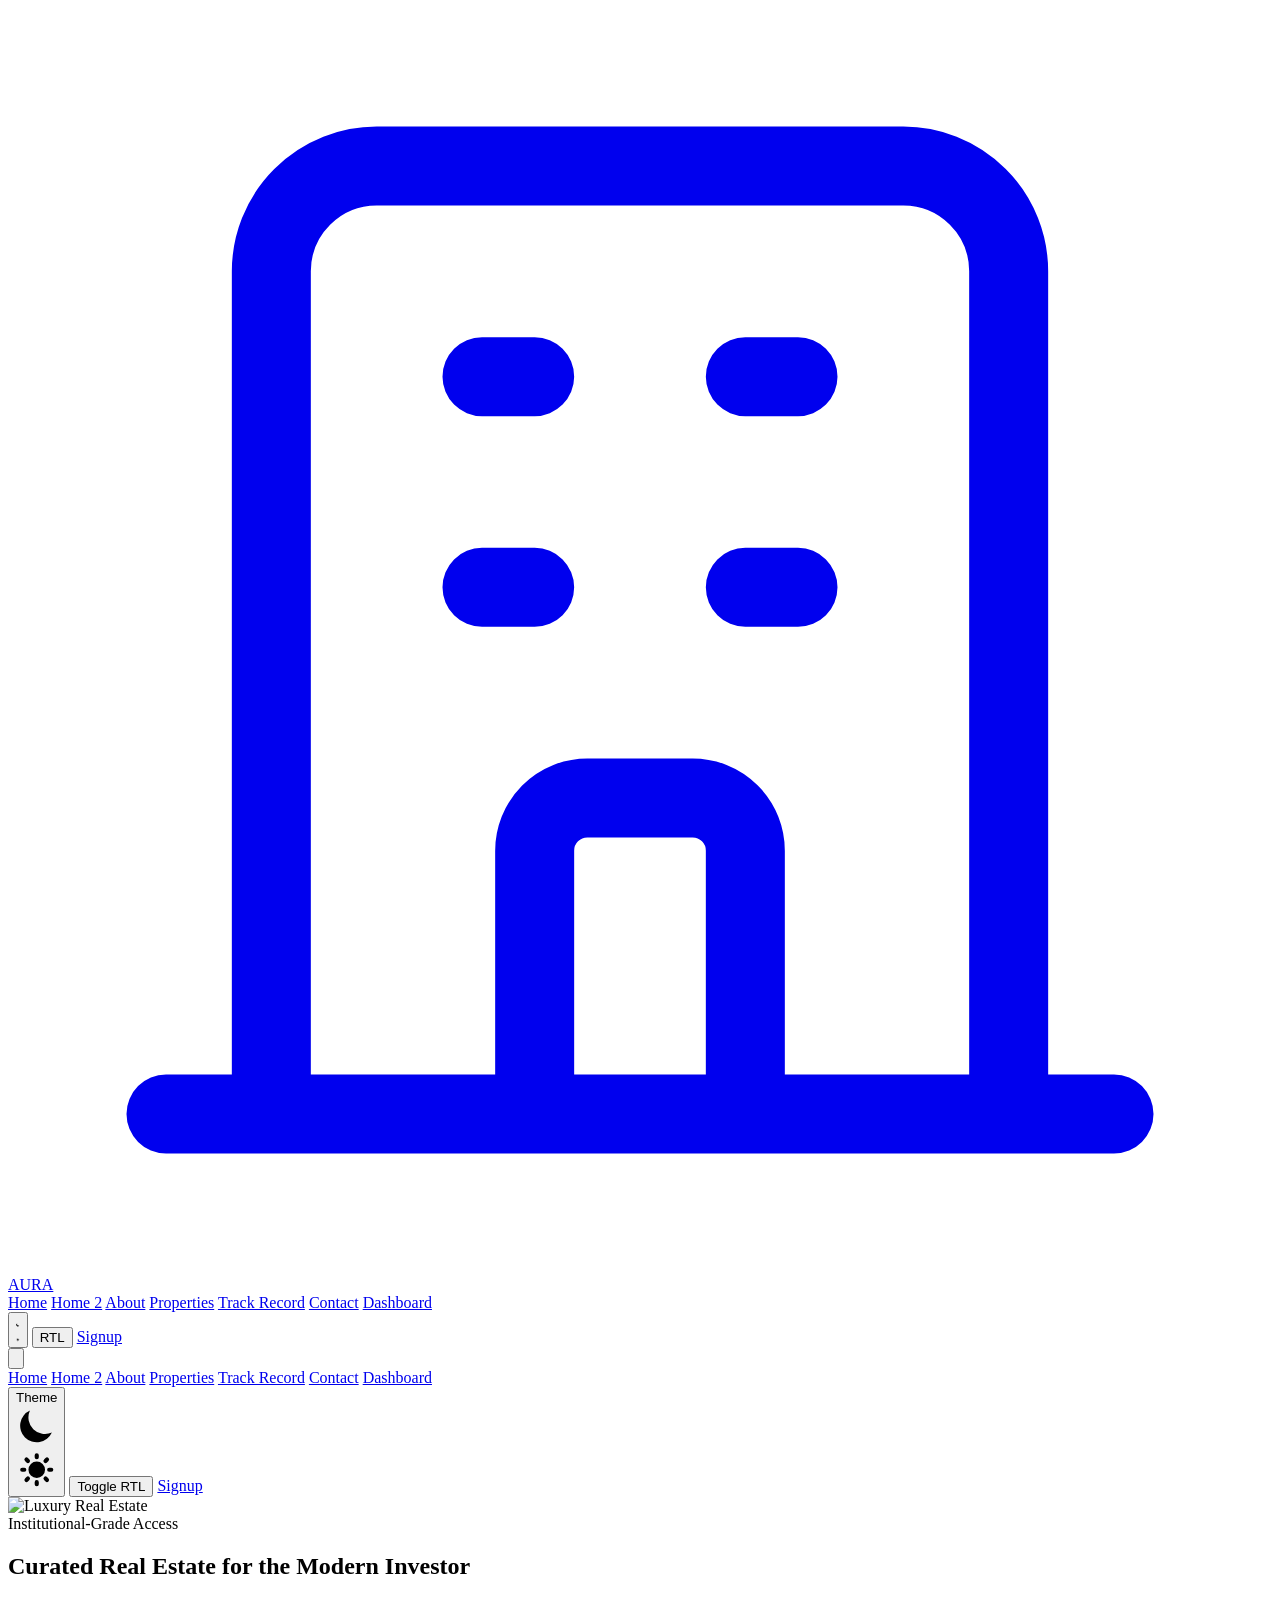
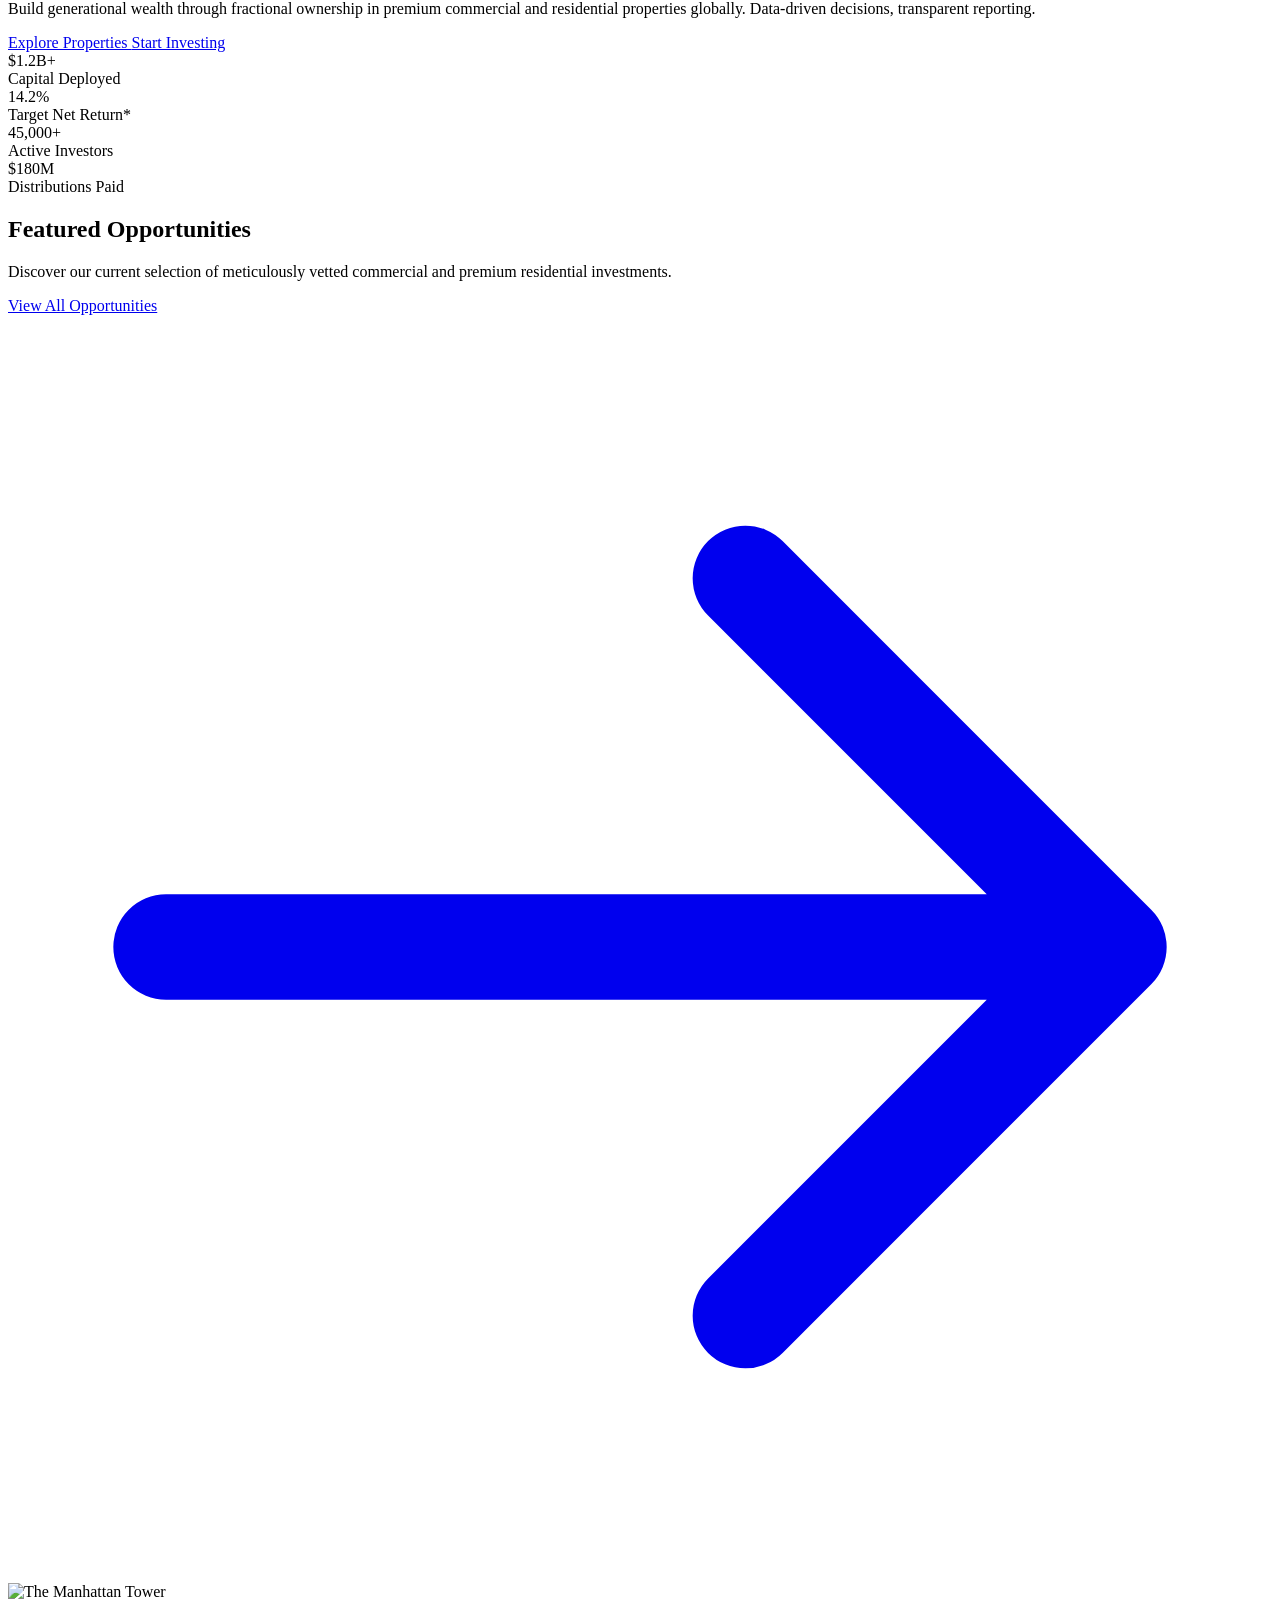
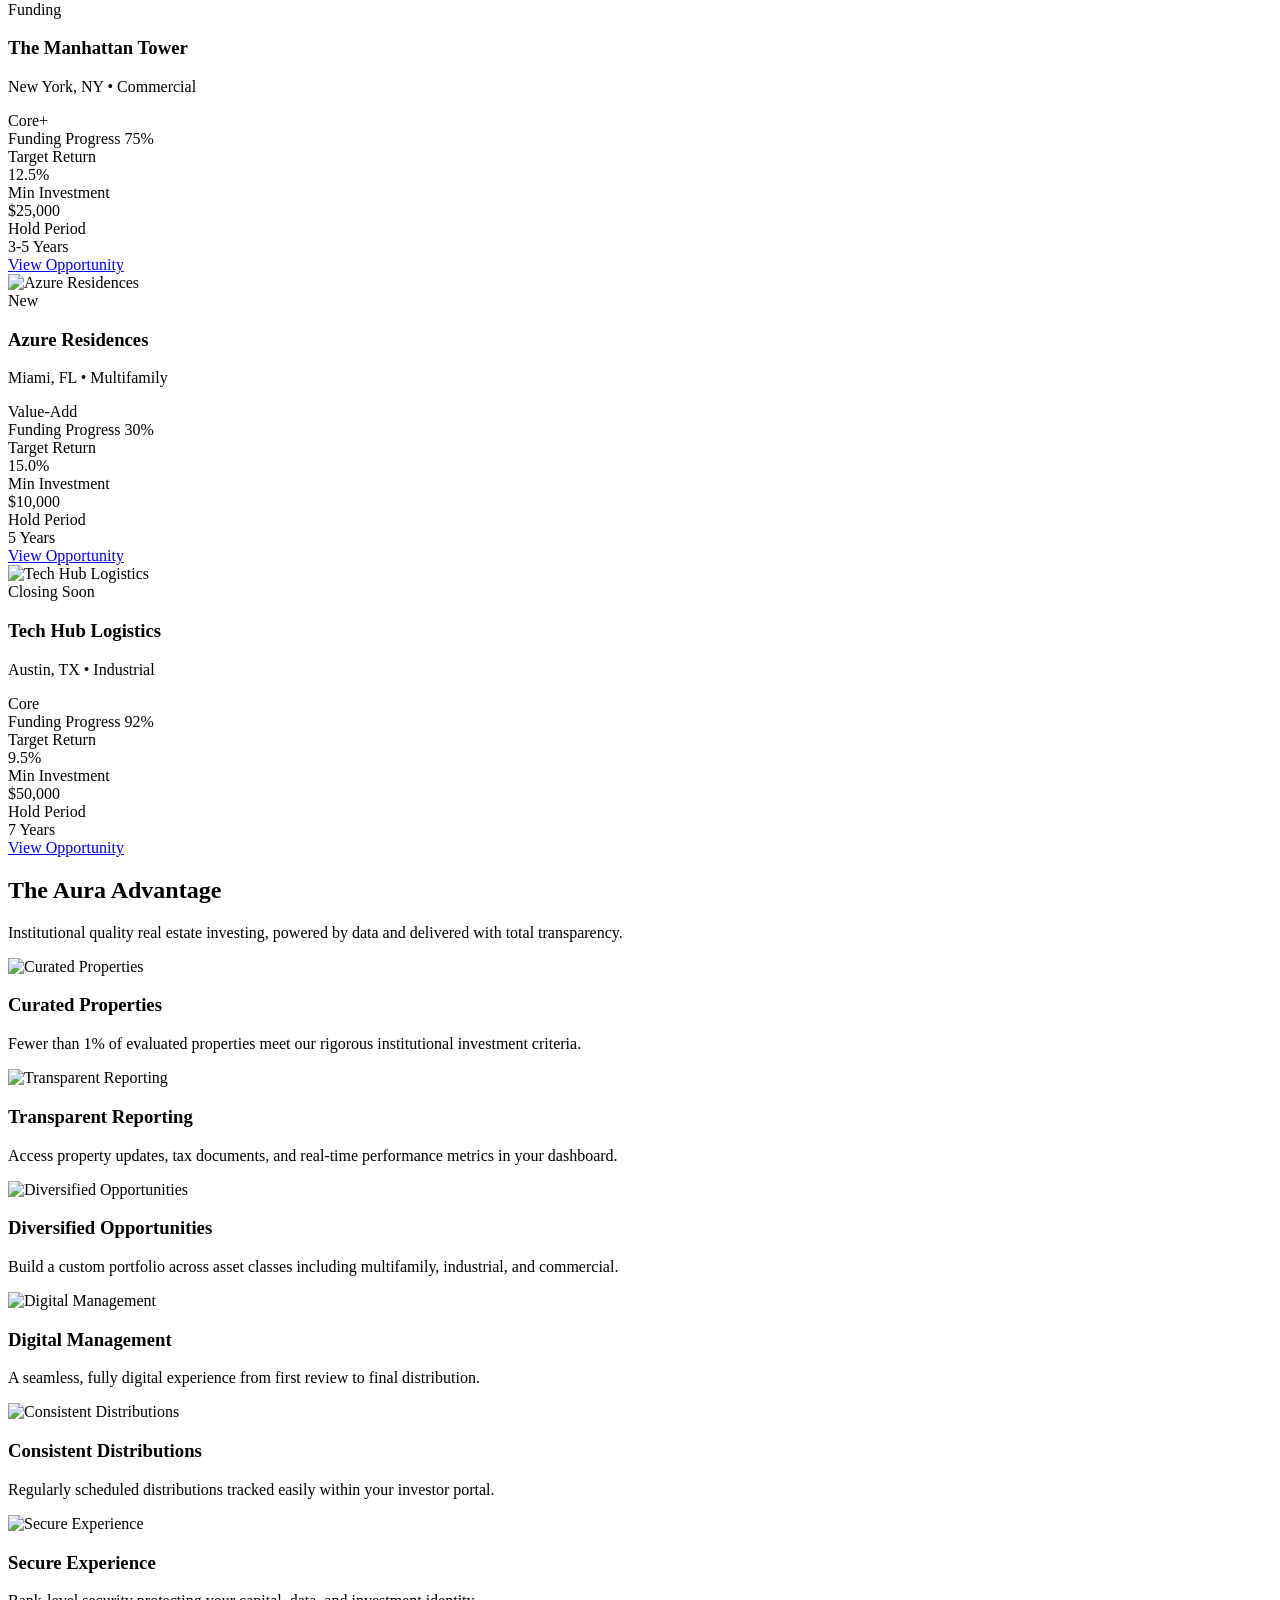
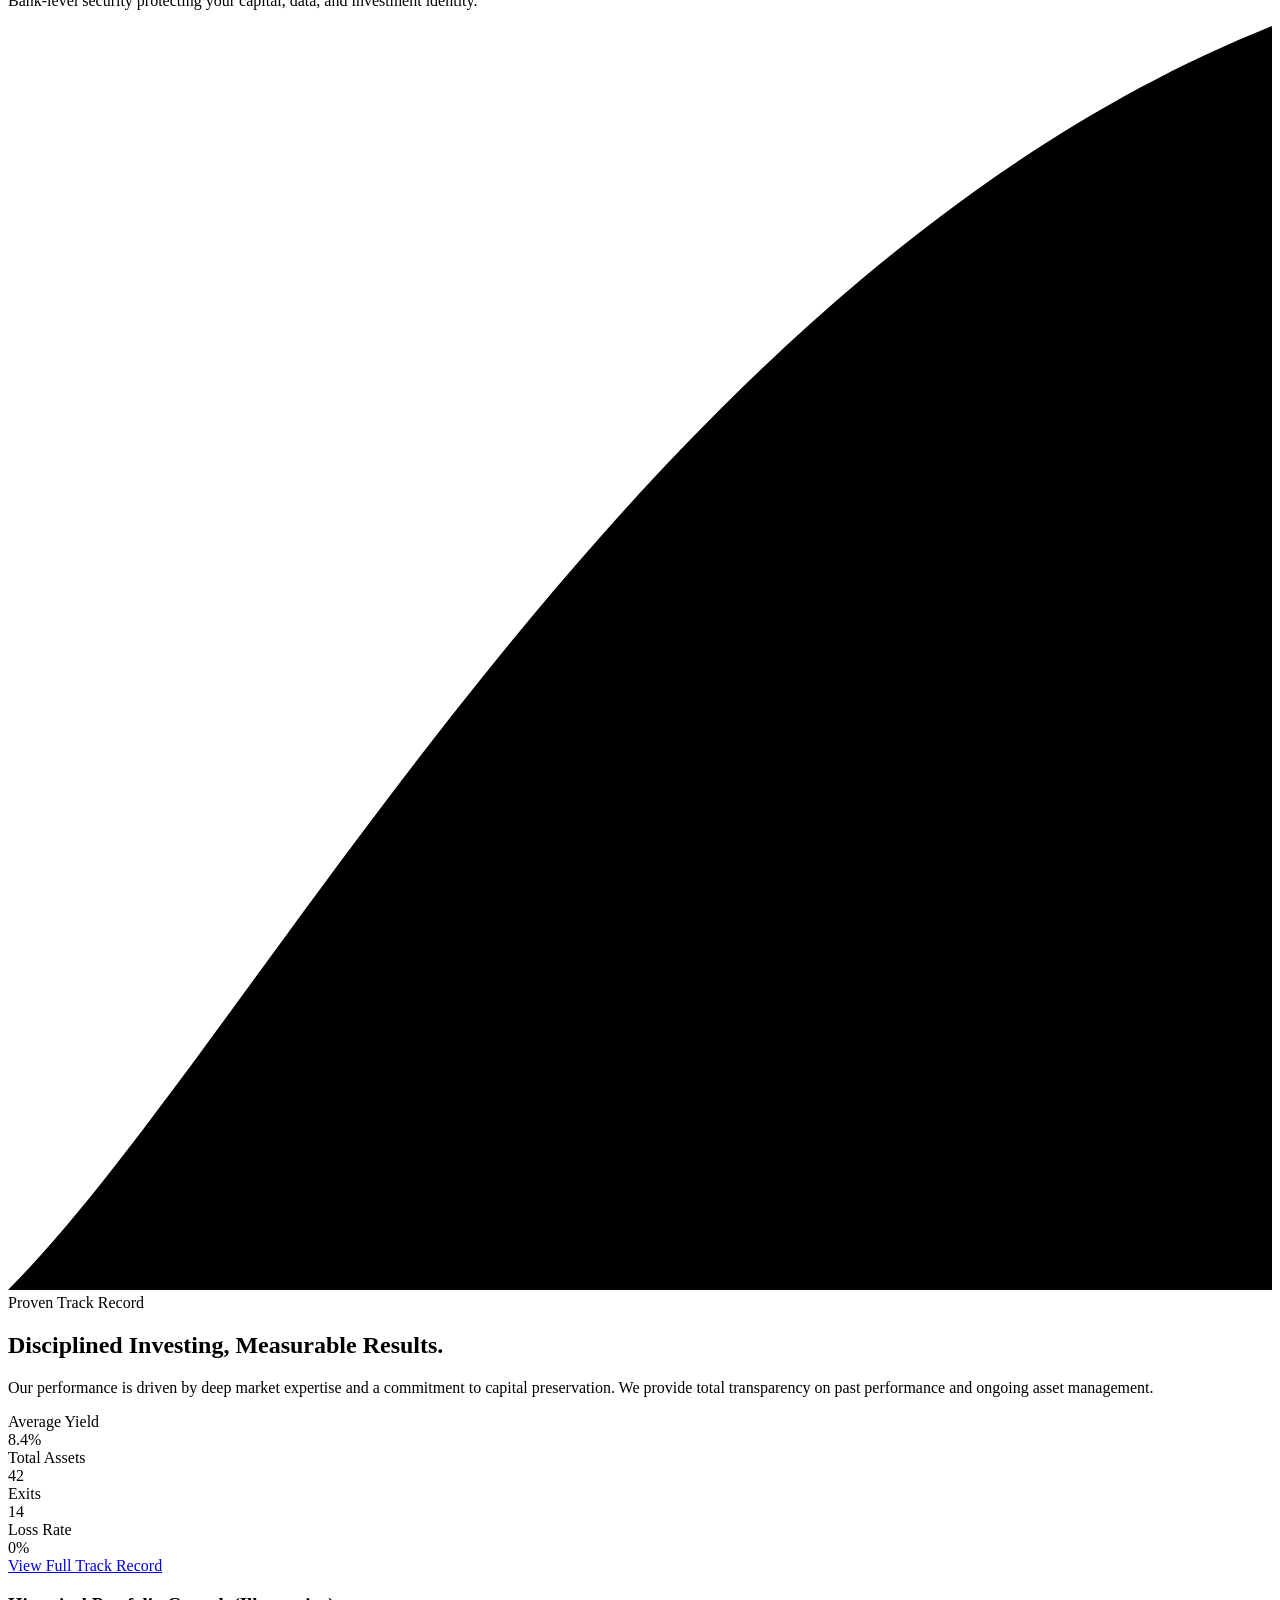
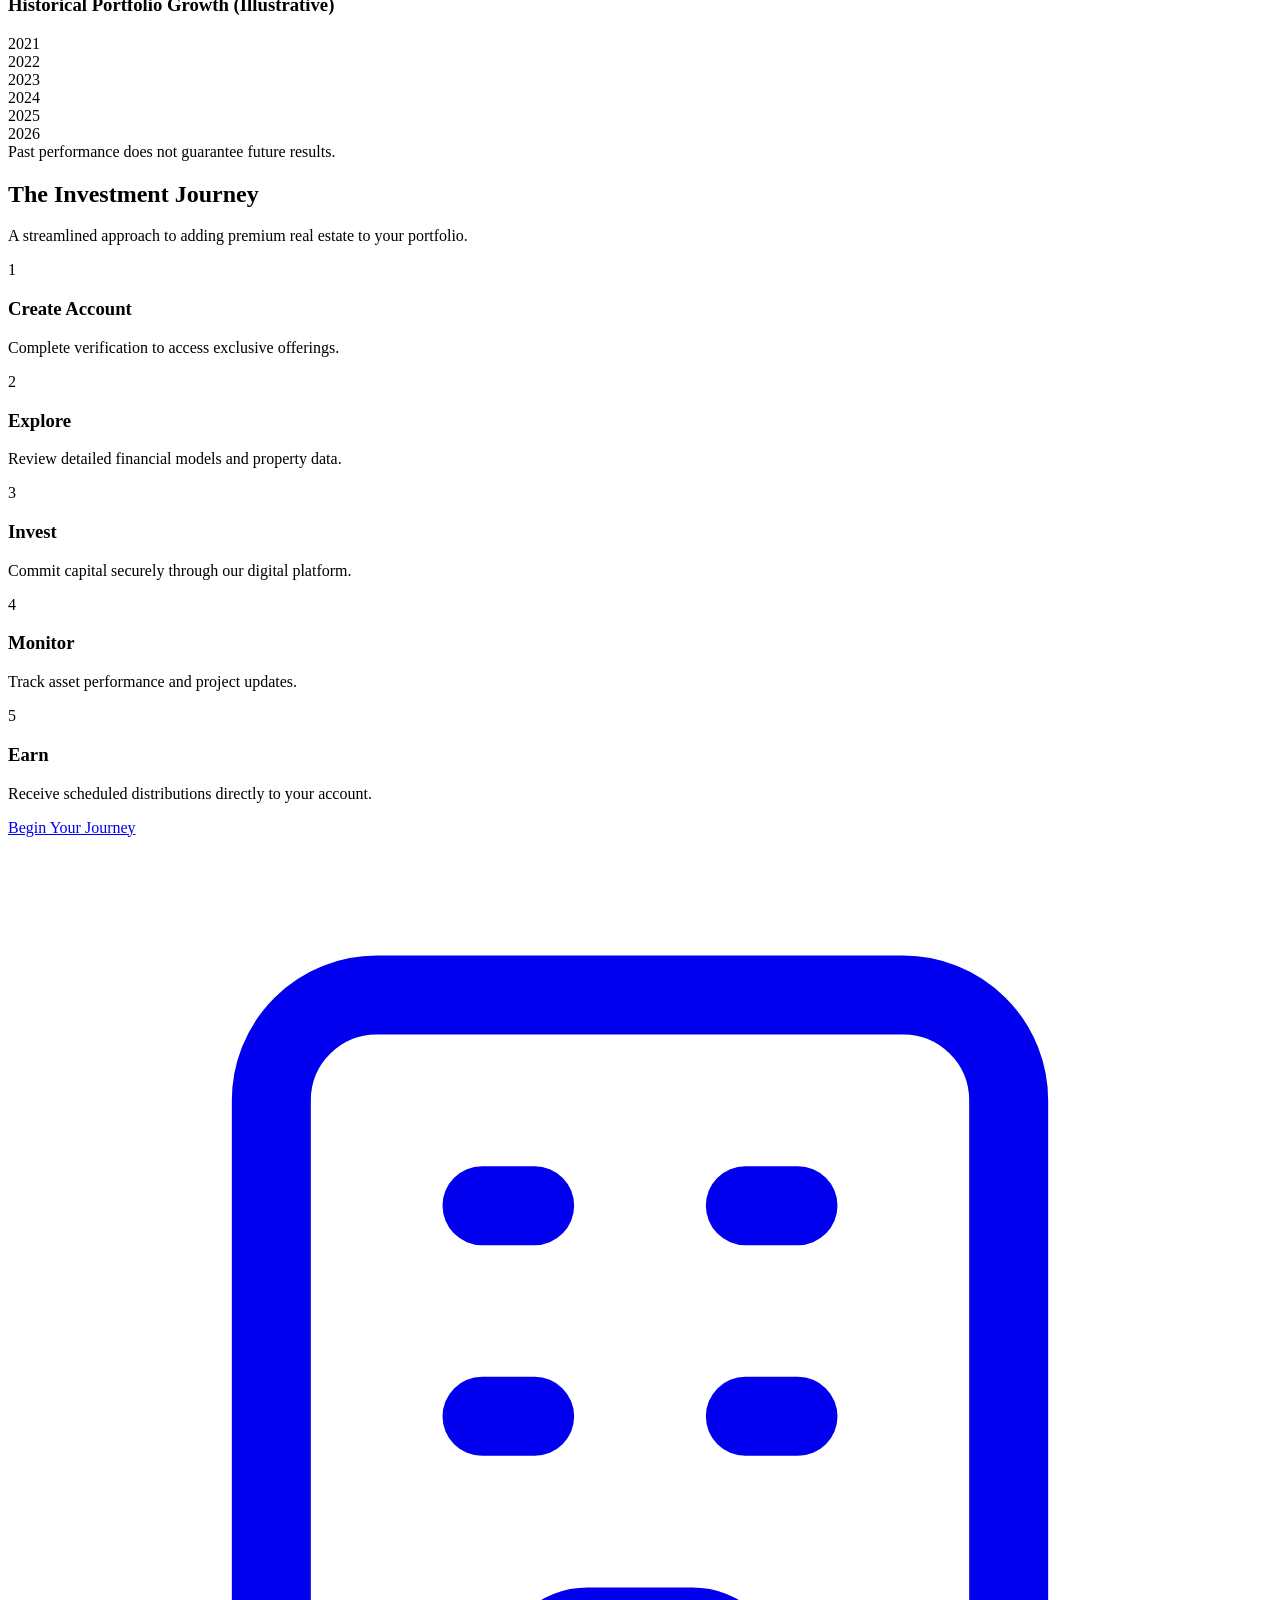
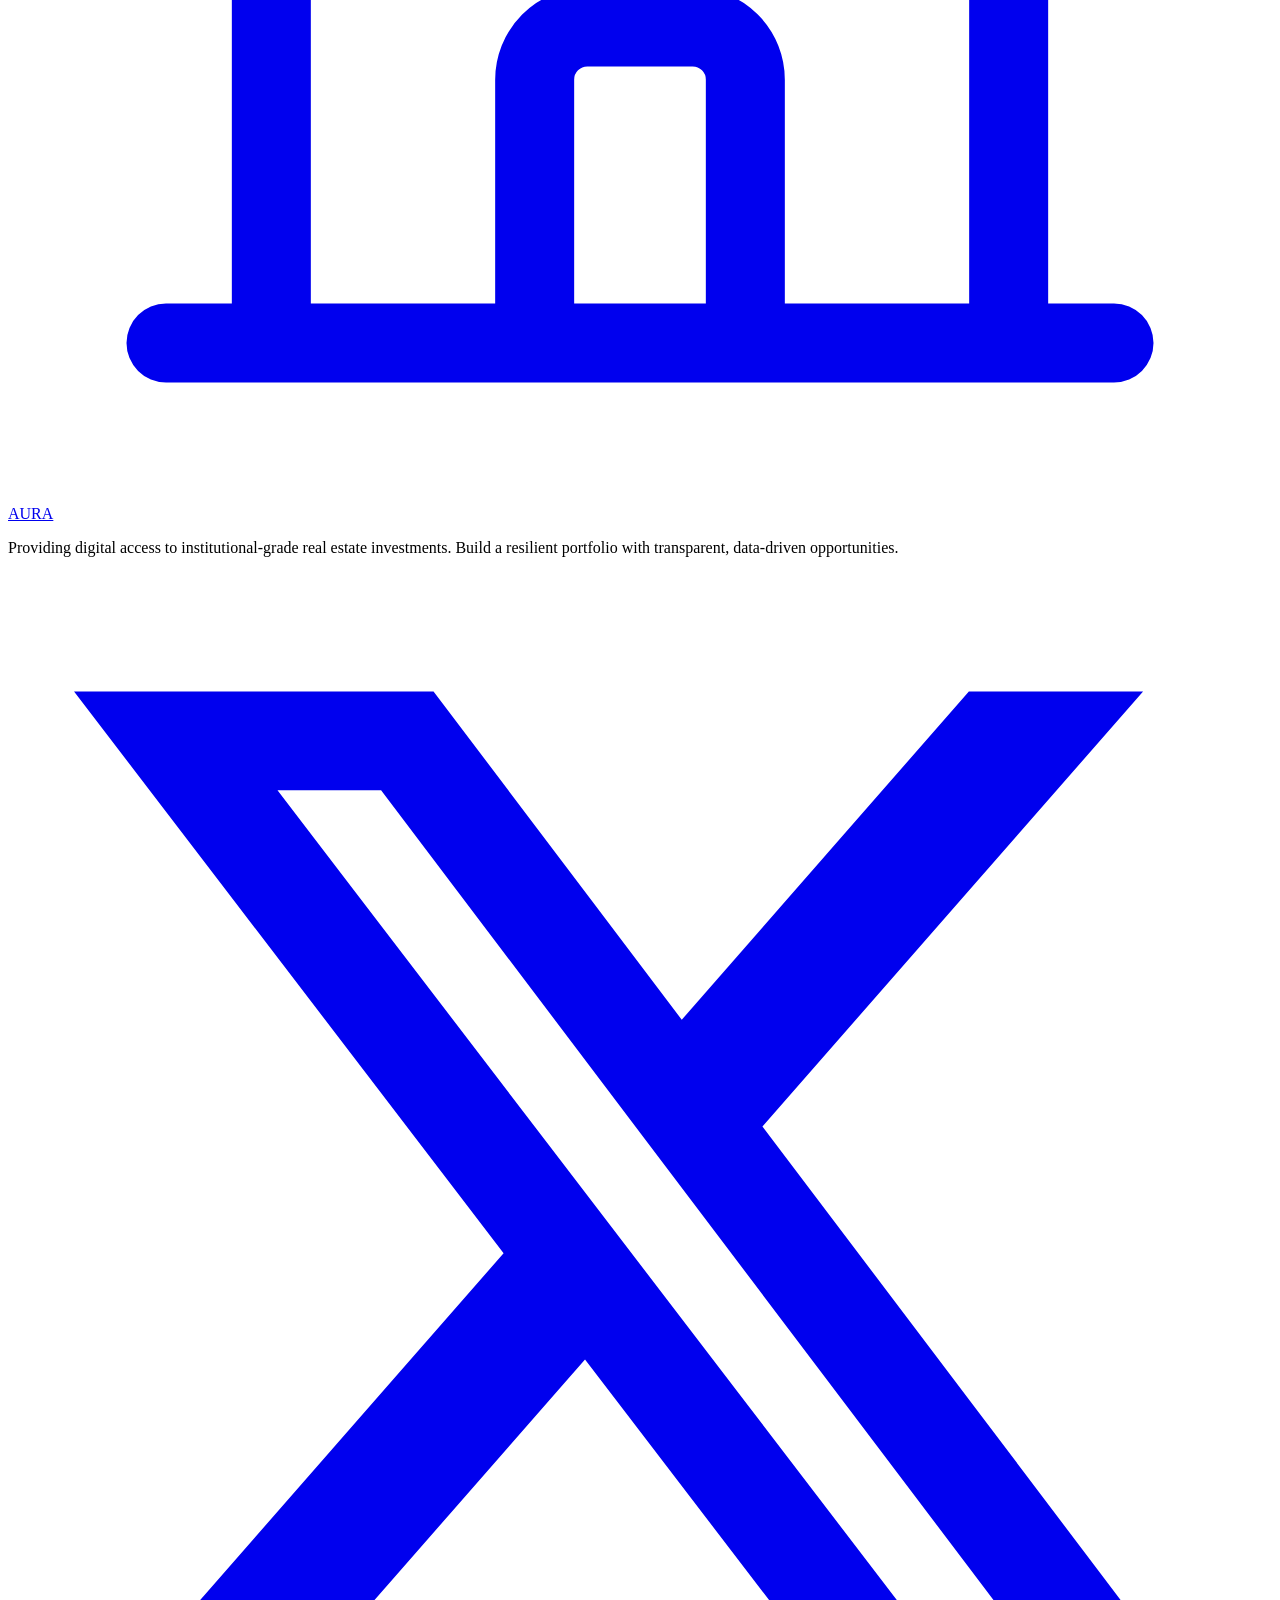
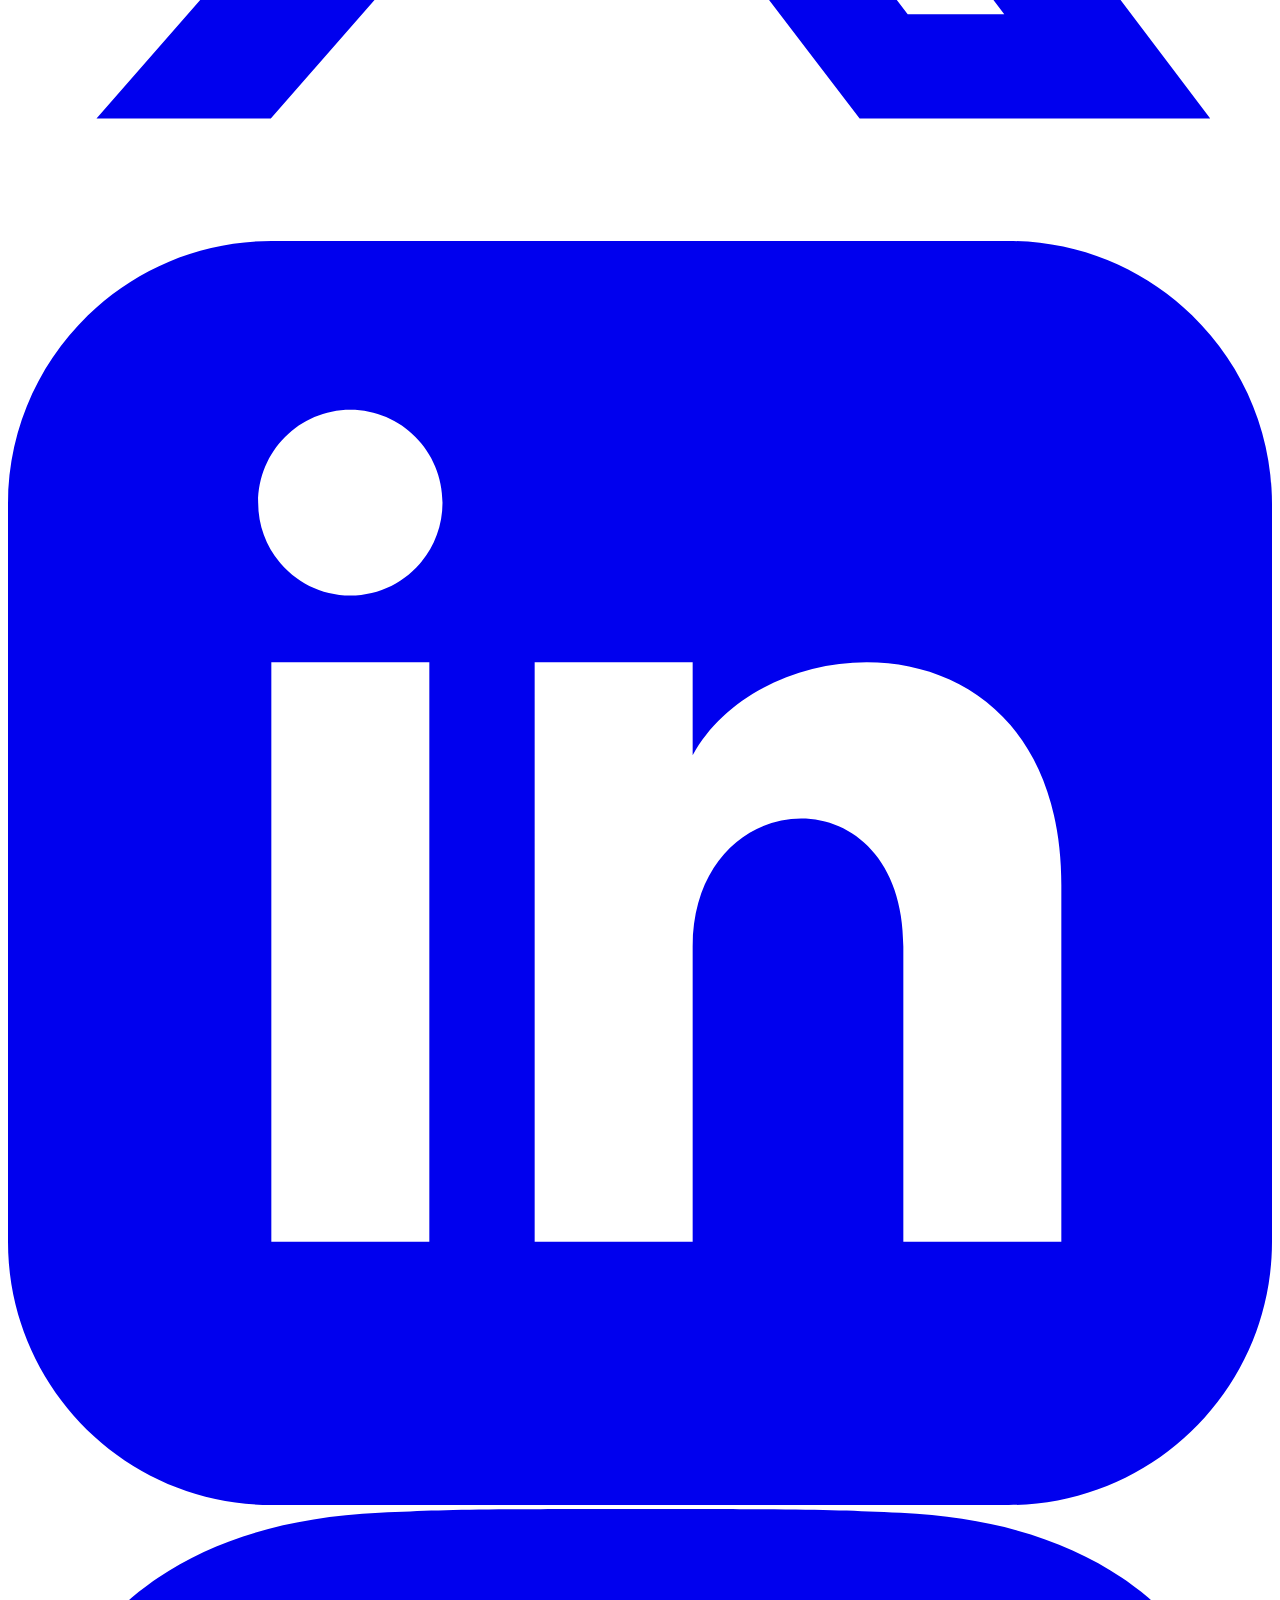
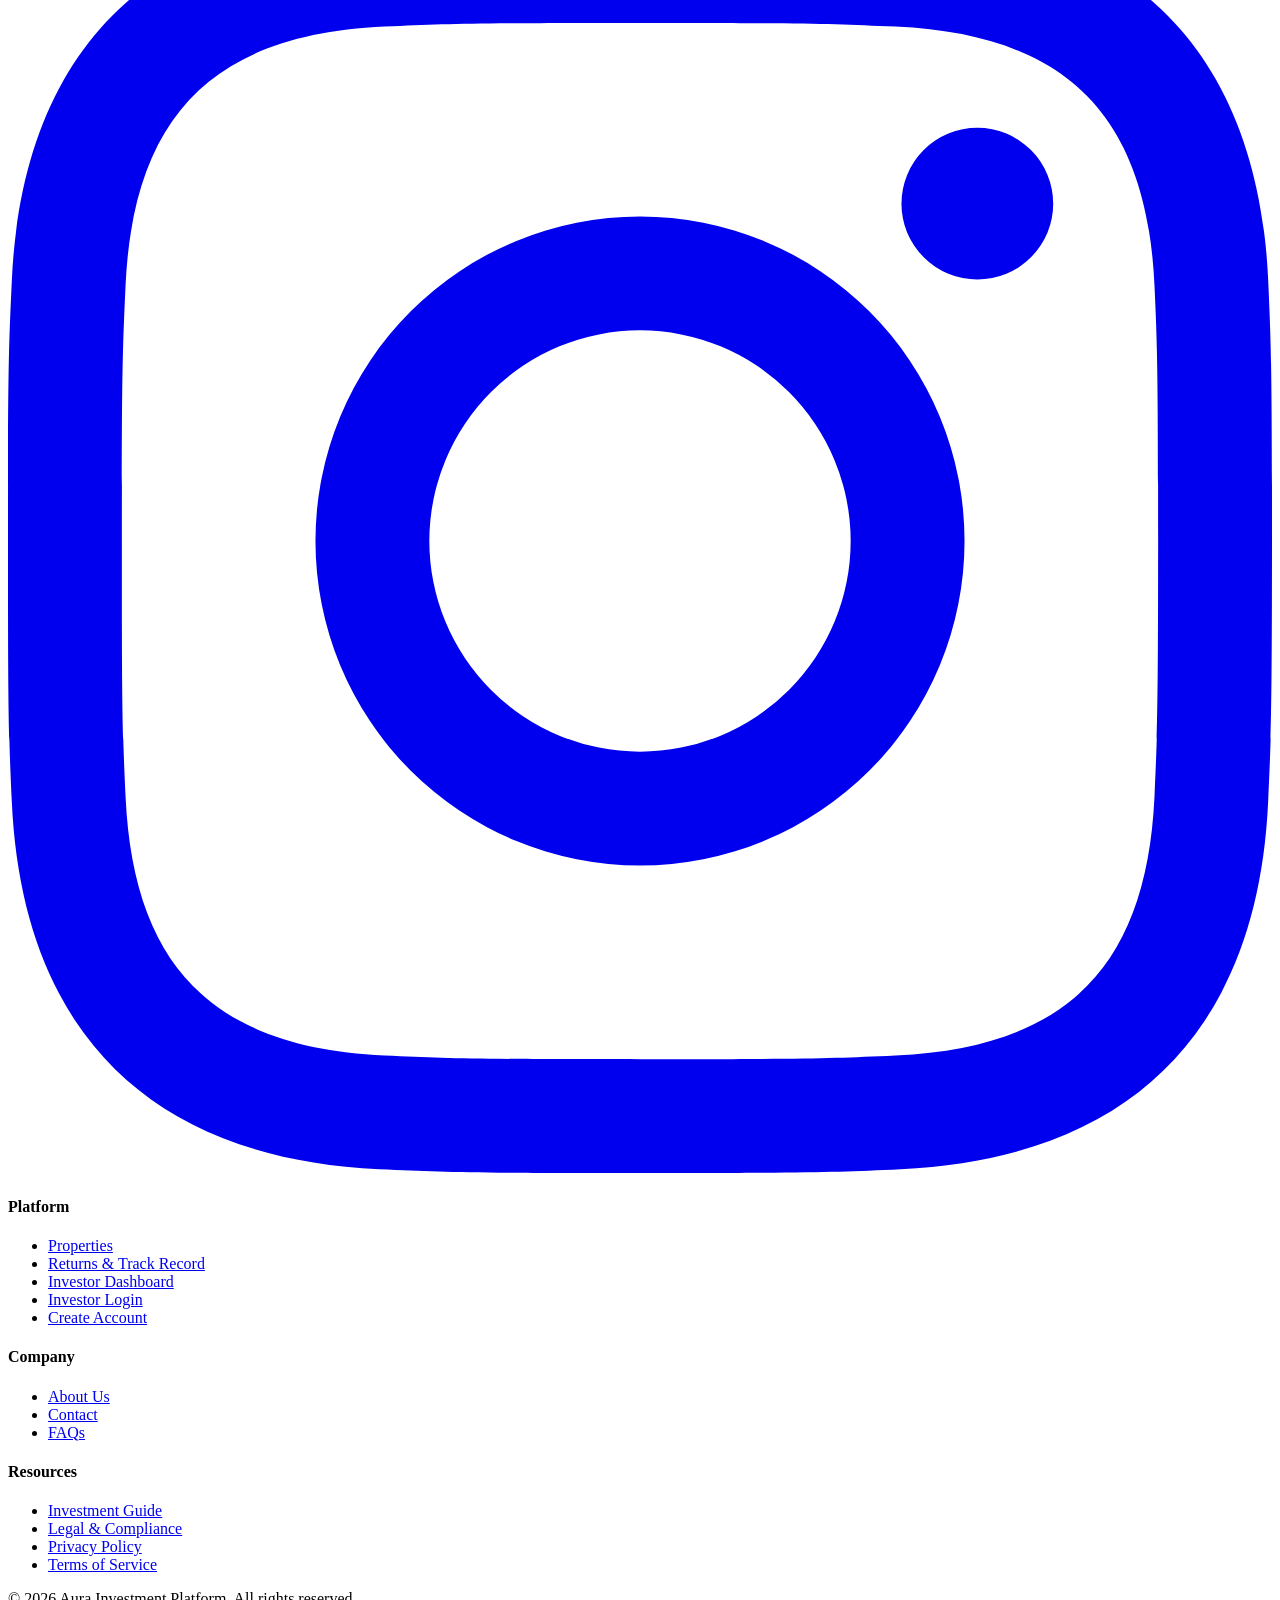
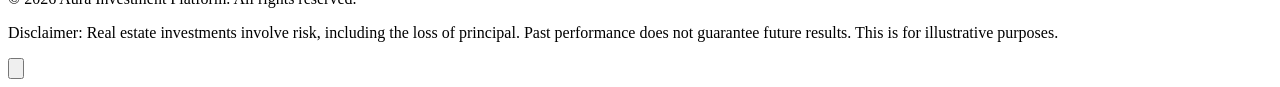
==== commit 512bf4b8: "index" ====
--- a/index.html
+++ b/index.html
@@ -173,7 +173,7 @@
 
     <main class="flex-grow pt-20">
         <!-- Section 1 - Hero -->
-        <section class="relative h-auto py-24 md:h-[85vh] md:min-h-[600px] md:py-0 flex items-center">
+        <section class="relative h-auto py-24 md:min-h-[85vh] md:py-24 flex items-center">
             <div class="absolute inset-0 z-0">
                 <img src="https://images.unsplash.com/photo-1600596542815-ffad4c1539a9?auto=format&fit=crop&q=80&w=2000"
                     alt="Luxury Real Estate" class="w-full h-full object-cover">
@@ -192,13 +192,13 @@
                         Build generational wealth through fractional ownership in premium commercial and residential
                         properties globally. Data-driven decisions, transparent reporting.
                     </p>
-                    <div class="flex flex-col sm:flex-row gap-4 items-start">
+                    <div class="flex flex-col sm:flex-row gap-4">
                         <a href="properties.html"
-                            class="bg-brand-gold hover:bg-brand-mutedgold text-brand-charcoal px-8 py-4 rounded-sm text-center font-medium transition-all text-sm uppercase tracking-wider whitespace-nowrap">
+                            class="w-full sm:w-auto bg-brand-gold hover:bg-brand-mutedgold text-brand-charcoal px-8 py-4 rounded-sm text-center font-medium transition-all text-sm uppercase tracking-wider whitespace-nowrap">
                             Explore Properties
                         </a>
                         <a href="signup.html"
-                            class="glass-panel hover:bg-white/20 text-white px-8 py-4 rounded-sm text-center font-medium transition-all text-sm uppercase tracking-wider whitespace-nowrap">Start Investing</a>
+                            class="w-full sm:w-auto glass-panel hover:bg-white/20 text-white px-8 py-4 rounded-sm text-center font-medium transition-all text-sm uppercase tracking-wider whitespace-nowrap">Start Investing</a>
                     </div>
                 </div>
 
@@ -234,7 +234,7 @@
                             vetted commercial and premium residential investments.</p>
                     </div>
                     <a href="properties.html"
-                        class="text-brand-gold hover:text-brand-charcoal dark:hover:text-white font-medium flex items-center gap-2 mt-4 md:mt-0 transition-colors uppercase text-sm tracking-wider">
+                        class="text-brand-gold hover:text-brand-charcoal dark:hover:text-white font-medium flex items-center gap-2 mt-4 md:mt-0 transition-colors uppercase text-sm tracking-wider whitespace-nowrap">
                         View All Opportunities
                         <svg class="w-4 h-4 rtl:rotate-180" fill="none" stroke="currentColor" viewBox="0 0 24 24">
                             <path stroke-linecap="round" stroke-linejoin="round" stroke-width="2"
@@ -360,7 +360,7 @@
 
                     <!-- Property Card 3 -->
                     <div
-                        class="group bg-white dark:bg-brand-charcoal rounded-sm overflow-hidden shadow-sm hover:shadow-xl transition-all duration-300 border border-brand-stone/20 dark:border-white/5 flex flex-col md:col-span-2 md:mx-auto md:w-[calc(50%-1rem)] lg:col-span-1 lg:w-auto">
+                        class="group bg-white dark:bg-brand-charcoal rounded-sm overflow-hidden shadow-sm hover:shadow-xl transition-all duration-300 border border-brand-stone/20 dark:border-white/5 flex flex-col md:col-span-2 md:justify-self-center md:w-[calc(50%-1rem)] lg:col-span-1 lg:w-full lg:justify-self-auto">
                         <div class="relative h-64 overflow-hidden">
                             <img src="https://images.unsplash.com/photo-1554469384-e58fac16e23a?auto=format&fit=crop&q=80&w=800"
                                 alt="Tech Hub Logistics"
@@ -661,7 +661,7 @@
                             <div
                                 class="w-12 h-12 mx-auto bg-brand-charcoal text-white dark:bg-brand-gold dark:text-brand-charcoal rounded-full flex items-center justify-center font-bold text-lg mb-6 shadow-lg">
                                 1</div>
-                            <h3 class="font-semibold mb-2">Create Account</h3>
+                            <h3 class="font-semibold mb-2 min-h-[3rem]">Create Account</h3>
                             <p class="text-sm text-gray-600 dark:text-gray-400">Complete verification to access
                                 exclusive offerings.</p>
                         </div>
@@ -671,7 +671,7 @@
                             <div
                                 class="w-12 h-12 mx-auto bg-brand-charcoal text-white dark:bg-brand-gold dark:text-brand-charcoal rounded-full flex items-center justify-center font-bold text-lg mb-6 shadow-lg">
                                 2</div>
-                            <h3 class="font-semibold mb-2">Explore</h3>
+                            <h3 class="font-semibold mb-2 min-h-[3rem]">Explore</h3>
                             <p class="text-sm text-gray-600 dark:text-gray-400">Review detailed financial models and
                                 property data.</p>
                         </div>
@@ -681,7 +681,7 @@
                             <div
                                 class="w-12 h-12 mx-auto bg-brand-charcoal text-white dark:bg-brand-gold dark:text-brand-charcoal rounded-full flex items-center justify-center font-bold text-lg mb-6 shadow-lg">
                                 3</div>
-                            <h3 class="font-semibold mb-2">Invest</h3>
+                            <h3 class="font-semibold mb-2 min-h-[3rem]">Invest</h3>
                             <p class="text-sm text-gray-600 dark:text-gray-400">Commit capital securely through our
                                 digital platform.</p>
                         </div>
@@ -691,7 +691,7 @@
                             <div
                                 class="w-12 h-12 mx-auto bg-brand-charcoal text-white dark:bg-brand-gold dark:text-brand-charcoal rounded-full flex items-center justify-center font-bold text-lg mb-6 shadow-lg">
                                 4</div>
-                            <h3 class="font-semibold mb-2">Monitor</h3>
+                            <h3 class="font-semibold mb-2 min-h-[3rem]">Monitor</h3>
                             <p class="text-sm text-gray-600 dark:text-gray-400">Track asset performance and project
                                 updates.</p>
                         </div>
@@ -701,7 +701,7 @@
                             <div
                                 class="w-12 h-12 mx-auto bg-brand-charcoal text-white dark:bg-brand-gold dark:text-brand-charcoal rounded-full flex items-center justify-center font-bold text-lg mb-6 shadow-lg">
                                 5</div>
-                            <h3 class="font-semibold mb-2">Earn</h3>
+                            <h3 class="font-semibold mb-2 min-h-[3rem]">Earn</h3>
                             <p class="text-sm text-gray-600 dark:text-gray-400">Receive scheduled distributions directly
                                 to your account.</p>
                         </div>
@@ -752,6 +752,7 @@
                                 <path
                                     d="M19 0h-14c-2.761 0-5 2.239-5 5v14c0 2.761 2.239 5 5 5h14c2.762 0 5-2.239 5-5v-14c0-2.761-2.238-5-5-5zm-11 19h-3v-11h3v11zm-1.5-12.268c-.966 0-1.75-.79-1.75-1.764s.784-1.764 1.75-1.764 1.75.79 1.75 1.764-.783 1.764-1.75 1.764zm13.5 12.268h-3v-5.604c0-3.368-4-3.113-4 0v5.604h-3v-11h3v1.765c1.396-2.586 7-2.777 7 2.476v6.759z" />
                             </svg></a>
+                        <a href="#" class="text-gray-600 dark:text-gray-400 hover:text-brand-gold transition-colors"><svg class="w-5 h-5" fill="currentColor" viewBox="0 0 24 24"><path d="M12 2.163c3.204 0 3.584.012 4.85.07 3.252.148 4.771 1.691 4.919 4.919.058 1.265.069 1.645.069 4.849 0 3.205-.012 3.584-.069 4.849-.149 3.225-1.664 4.771-4.919 4.919-1.266.058-1.644.07-4.85.07-3.204 0-3.584-.012-4.849-.07-3.26-.149-4.771-1.699-4.919-4.92-.058-1.265-.07-1.644-.07-4.849 0-3.204.013-3.583.07-4.849.149-3.227 1.664-4.771 4.919-4.919 1.266-.057 1.645-.069 4.849-.069zM12 0C8.741 0 8.333.014 7.053.072 2.695.272.273 2.69.073 7.052.014 8.333 0 8.741 0 12c0 3.259.014 3.668.072 4.948.2 4.358 2.618 6.78 6.98 6.98C8.333 23.986 8.741 24 12 24c3.259 0 3.668-.014 4.948-.072 4.354-.2 6.782-2.618 6.979-6.98.059-1.28.073-1.689.073-4.948 0-3.259-.014-3.667-.072-4.947-.196-4.354-2.617-6.78-6.979-6.98C15.668.014 15.259 0 12 0zm0 5.838a6.162 6.162 0 100 12.324 6.162 6.162 0 000-12.324zM12 16a4 4 0 110-8 4 4 0 010 8zm6.406-11.845a1.44 1.44 0 100 2.881 1.44 1.44 0 000-2.881z"/></svg></a>
                     </div>
                 </div>
 
@@ -819,4 +820,4 @@
     <script src="assets/js/main.js"></script>
 </body>
 
-</html>+</html>
